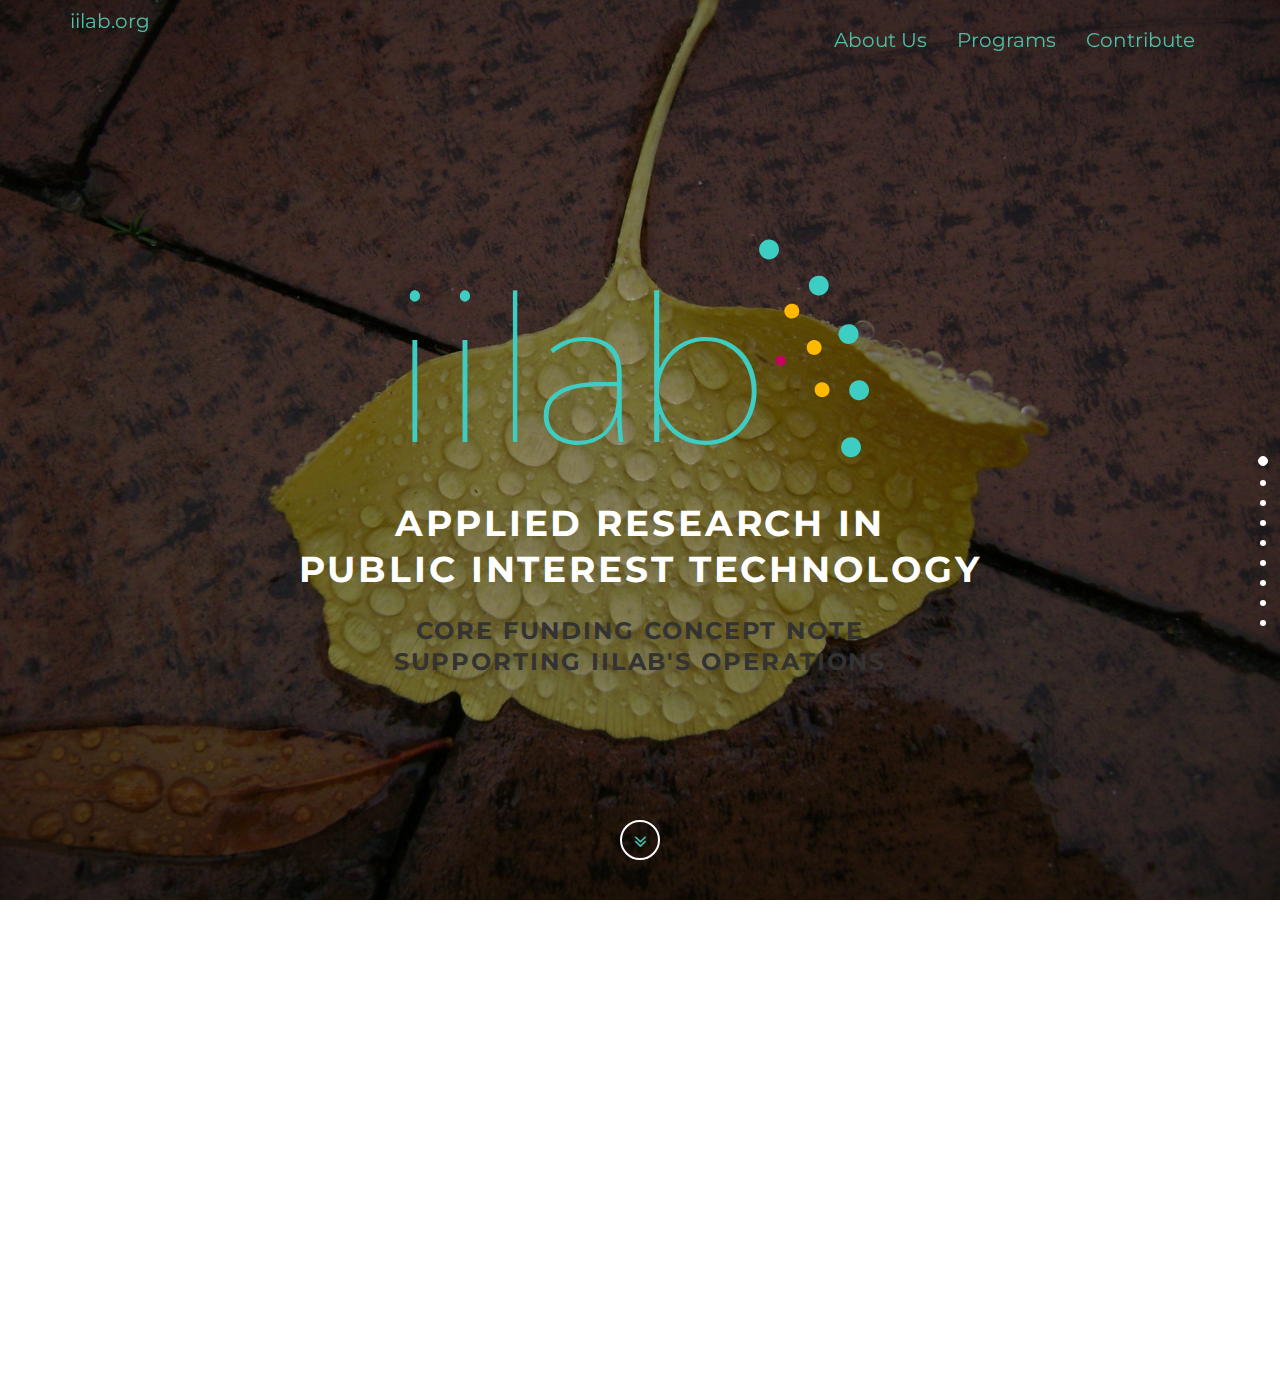
==== index.html @ 0205b52b "Build 263 from GitLab-CI" ====
<!DOCTYPE html><html><head><meta charset="utf-8"><meta http-equiv="X-UA-Compatible" content="IE=edge"><title>Screen - Multipurpose Template By Bootstrapious.com</title><meta name="description" content=""><meta name="viewport" content="width=device-width, initial-scale=1"><meta name="robots" content="all,follow"><!-- Bootstrap and Font Awesome css--><!-- we use cdn but you can also include local files located in css directory--><link rel="stylesheet" href="http://maxcdn.bootstrapcdn.com/font-awesome/4.3.0/css/font-awesome.min.css"><link rel="stylesheet" href="css/font-awesome-animation.min.css"><link rel="stylesheet" href="http://maxcdn.bootstrapcdn.com/bootstrap/3.3.2/css/bootstrap.min.css"><!-- Google fonts - Montserrat for headings, Cardo for copy--><link rel="stylesheet" href="http://fonts.googleapis.com/css?family=Montserrat:400,700|Cardo:400,400italic,700"><link rel="stylesheet" href="css/fonts.css"><!-- onepage scroll stylesheet--><link rel="stylesheet" href="css/onepage-scroll.css"><!-- theme stylesheet--><link id="theme-stylesheet" rel="stylesheet" href="css/style.default.css"><!-- Custom stylesheet - for your changes--><link rel="stylesheet" href="css/site.css"><!-- Favicon--><link rel="shortcut icon" href="favicon.png"><!-- Tweaks for older IEs--><!--if lt IE 9script(src='https://oss.maxcdn.com/html5shiv/3.7.2/html5shiv.min.js')
script(src='https://oss.maxcdn.com/respond/1.4.2/respond.min.js')--></head><body><nav role="navigation" class="navbar navbar-custom navbar-fixed-top"><div class="container"><div class="navbar-header"><button type="button" data-toggle="collapse" data-target=".navbar-main-collapse" class="navbar-toggle"><i class="fa fa-bars"></i></button><a href="https://iilab.org" class="navbar-brand page-scroll"><span class="light"> </span> iilab.org</a></div><!-- Collect the nav links, forms, and other content for toggling--><div class="collapse navbar-collapse navbar-right navbar-main-collapse"><ul class="nav navbar-nav"><!-- Hidden li included to remove active class from about link when scrolled up past about section--><li class="hidden"><a href="#page-top"></a></li><li><a href="#page2" class="page-scroll">About Us</a></li><li><a href="#page5" class="page-scroll">Programs</a></li><li><a href="#page9" class="page-scroll">Contribute</a></li></ul></div><!-- /.navbar-collapse--></div><!-- /.container--></nav><div class="wrapper"><div class="main"><section id="page1"><div class="overlay"></div><div class="content"><div class="container clearfix"><div class="row"><div class="col-md-8 col-md-offset-2 col-sm-12"><img src="images/iilab-logo.svg"><h2>Applied Research in<br> Public Interest Technology</h2><h4>Core Funding Concept Note<br>Supporting iilab's operations</h4></div></div></div></div><a onclick="$(&quot;.main&quot;).moveTo(2)" class="icon faa-float animated"><i class="fa fa-angle-double-down"></i></a></section><section id="page2"><a onclick="$(&quot;.main&quot;).moveTo(1)" class="icon faa-float up animated"><i class="fa fa-angle-double-up"></i></a><div class="content"><div class="container clearfix"><div class="row"><div class="col-md-6"><blockquote>
<h5 id="what-core-funding-means-to-us">What Core Funding Means to Us</h5>
</blockquote>
<h2 id="finding-sustainability">Finding sustainability</h2>
<p>Currently, iilab is supported by project-based funding from grants and client work. Between projects, building the organisation is mostly done through volunteer work of our team members.</p>
<p>While fundraising will always be part of our existence, we’d like to explore new funding models to grow our core team and multiply our contributions to the community we are a part of.</p></div><div class="col-md-5 col-md-offset-1"><p><img src="images/sustain.svg" alt="" class="img-responsive img-circle"></p></div></div></div></div><a onclick="$(&quot;.main&quot;).moveTo(3)" class="icon faa-float animated"><i class="fa fa-angle-double-down"></i></a></section><section id="page3"><a onclick="$(&quot;.main&quot;).moveTo(2)" class="icon faa-float up animated"><i class="fa fa-angle-double-up"></i></a><div class="content"><div class="container clearfix"><div class="row"><div class="col-md-6"><blockquote>
<h5 id="what-core-funding-means-to-us-1">What Core Funding Means to Us</h5>
</blockquote>
<h2 id="exploring-new-funding-models-to-scale">Exploring new funding models to scale</h2>
<p>Experimenting with new approaches to work is in our DNA and we’re looking for an equally innovative funder to partner with us. Together, we could scale the impact of our governance, human rights and infrastructure programs through open innovation and collaboration, knowledge sharing and network building efforts.</p></div></div></div></div><a onclick="$(&quot;.main&quot;).moveTo(4)" class="icon faa-float animated"><i class="fa fa-angle-double-down"></i></a></section><section id="page4"><a onclick="$(&quot;.main&quot;).moveTo(3)" class="icon faa-float up animated"><i class="fa fa-angle-double-up"></i></a><div class="content"><div class="container clearfix"><div class="row services"><div class="col-md-12"><blockquote>
<h5 id="we-are-leaders-in-innovation">We Are Leaders in Innovation</h5>
</blockquote>
<h2 id="across-diverse-communities">Across Diverse Communities</h2>
<blockquote>
<p>In solution ecosystems, partner organizations gain when one organization evolves its distinct role to complement the other’s contributions. Together, various groups can move toward their goal much more productively than if each group pursued it separately. <em>From Silos To Solution EcoSystems --by William D. Eggers and Paul Macmillan</em></p>
</blockquote>
iilab has a unique position in the &quot;Public Interest Technology&quot; space.<br />
<br><br />

<div class="row">
<div class="col-sm-3">
<div class="box">
<div class="icon services">
<i class="fa fa-globe"></i>
</div>
<h4 class="heading">
NGOs / CSOs
</h4>
<p>
Our work with international NGOs and local Civil Society Organisations allow us to have a deep understanding of current problems.
</p>
</div>
</div>
<div class="col-sm-3">
<div class="box">
<div class="icon services">
<i class="fa fa-graduation-cap"></i>
</div>
<h4 class="heading">
Academia
</h4>
<p>
Our partnerships with academic institutions and researchers allow us to draw from methods that can support evidence based action.
</p>
</div>
</div>
<div class="col-sm-3">
<div class="box">
<div class="icon services">
<i class="fa fa-cogs"></i>
</div>
<h4 class="heading">
Engineering
</h4>
<p>
Our work with open source, open hardware technical communities and industry allow us to be at the edge of software and hardware innovation.
</p>
</div>
</div>
<div class="col-sm-3">
<div class="box">
<div class="icon services">
<i class="fa fa-money"></i>
</div>
<h4 class="heading">
Funders
</h4>
<p>
We advise funders and governmental organisations and contribute to consolidate existing good practices support ecosystems.
</p>
</div>
</div>
</div></div></div></div></div><a onclick="$(&quot;.main&quot;).moveTo(5)" class="icon faa-float animated"><i class="fa fa-angle-double-down"></i></a></section><section id="page5"><a onclick="$(&quot;.main&quot;).moveTo(4)" class="icon faa-float up animated"><i class="fa fa-angle-double-up"></i></a><div class="content"><div class="container clearfix"><div class="row"><div class="col-md-6"><blockquote>
<h5 id="we-are-leaders-in-innovation-1">We Are Leaders in Innovation</h5>
</blockquote>
<h2 id="we-grow-ideas-into-ventures">We Grow Ideas into Ventures</h2>
<p><span style="overflow: hidden; display: inline-block; margin: 0.00px 0.00px; border: 0.00px solid #000000; transform: rotate(0.00rad) translateZ(0px); -webkit-transform: rotate(0.00rad) translateZ(0px); width: 624.00px; height: 85.42px;"><img src="https://docs.google.com/a/iilab.org/drawings/image?id=szN6IQ16-xemg9qFIzPXPQg&amp;rev=1&amp;h=85&amp;w=624&amp;ac=1" /></p>
<p>In the <span class="c3">lab, we experiment and innovate together with partners and experts.</p>
<ul>
<li><span class="c3">Insight, during this phase we work toward understanding the problems that are faced by people and our partners. This process is collaborative and aims at researching and formulating a &quot;ground truth&quot;</li>
<li><span class="c3">Innovate, during this phase we explore the possible approaches to problems and co-design solutions. We look at how existing technologies might be underutilised or how current research might inform the development of new solutions.</li>
<li><span class="c3">Pilot, where we test our solutions, deploy them in the field, put them in the hands of new users and evaluate whether they effectively address problems, but are also usable, easy to maintain and sustain.</li>
</ul>
<p>At the <span class="c3">Venture stage, we take solutions that have proven impact and work toward making them scale. At the heart of this transition is the identification of a Champion which will take the lead and carry the initiative forward.</p>
<ul>
<li><span class="c3">Incubate, we develop the venture's strategy and operations plan. Evaluate financial sustainability approaches and partnerships,</li>
<li><span class="c3">Launch, we provide the support to put the plans into motion and make the solution available to the public. We help make sure that the team and infrastructure behind the venture will scale.</li>
<li><span class="c3">Scale, at this stage the venture is independent and only needs support related to strategic positioning and value within the broader ecosystem.</li>
</ul></div></div></div></div><a onclick="$(&quot;.main&quot;).moveTo(6)" class="icon faa-float animated"><i class="fa fa-angle-double-down"></i></a></section><section id="page6"><a onclick="$(&quot;.main&quot;).moveTo(5)" class="icon faa-float up animated"><i class="fa fa-angle-double-up"></i></a><div class="content"><div class="container clearfix"><div class="row"><div class="col-md-6"><blockquote>
<h5 id="we-are-leaders-in-innovation-2">We Are Leaders in Innovation</h5>
</blockquote>
<h2 id="with-a-culture-of-openness">With a Culture of Openness</h2>
<p>On a day to day basis we embrace innovative, open and distributed modes of collaboration and organisation:</p>
<ul>
<li>We work with our clients as partners. We work with clients with which we share a deep appreciation of the issues they're focusing on and the reality of the organisations and funding environment in which they evolve. This creates a relationship that has enabled the development of spin off ventures like the Panic Initiative.</li>
<li>We adopt open source collaboration practices in all aspect of our work. We push our video editing projects to github, use instant messaging and task management integrations to create transparent and efficient workflows, we reflect on our research projects with an attention to reproducibility and iterative approaches.</li>
<li>We give value to online presence and collaboration and to offline co-working and spending face to face time.</li>
<li>We value diversity, gender equality and make efforts to challenge common biases in the tech sector. Our collaborators are … include stats about our human resources</li>
</ul></div></div></div></div><a onclick="$(&quot;.main&quot;).moveTo(7)" class="icon faa-float animated"><i class="fa fa-angle-double-down"></i></a></section><section id="page7"><a onclick="$(&quot;.main&quot;).moveTo(6)" class="icon faa-float up animated"><i class="fa fa-angle-double-up"></i></a><div class="content"><div class="container clearfix"><div class="row"><div class="col-md-6"><blockquote>
<h5 id="who-are-having-an-impact">Who Are Having an Impact</h5>
</blockquote>
<h2 id="information-governance">Information &amp; Governance</h2>
<p>Working with other individuals and teams in many communities, we foster ideas and encourage collaboration. We’ve been able to have some significant impacts through our 3 strategic program areas.</p>
<p>We work on evidence-driven information frameworks helping understand influence or power structures and support decisions based on complex and interconnected information. See ECSA feasibility study, Influence Mapping network, Open Oil Corporate Navigator, DataSphere,...</p>
<ul>
<li>Facilitated investigations into the major corporate players in the extractive industries in certain countries, including Nigeria, Tunisia and Mozambique, with the Open Oil Data Framework.</li>
</ul>
<h2 id="human-rights-agency">Human Rights &amp; Agency</h2>
<ul>
<li>We work on protecting and empowering individuals at risk with methods and tools that enhance their capacity to understand, decide and act. See Panic Button, Open Integrity Index, Network Interference Consortium, Secure Hosting Coalition...</li>
</ul>
<p>Enabling 5000 users to alert their network in case of emergency through the Panic Button mobile application, as part of helping Human Rights defenders in 3 countries adopt risk planning methodologies.</p>
<h2 id="infrastructure-community">Infrastructure &amp; Community</h2>
<ul>
<li>We work on informing the design of infrastructure and approaches to collective governance of resources which are grounded in community values. See Engineering Comes Home, Open Droplet, Water Resilience Group, Lake Tanganyika Medical Records &amp; Connectivity ...</li>
</ul></div></div></div></div><a onclick="$(&quot;.main&quot;).moveTo(8)" class="icon faa-float animated"><i class="fa fa-angle-double-down"></i></a></section><section id="page8"><a onclick="$(&quot;.main&quot;).moveTo(7)" class="icon faa-float up animated"><i class="fa fa-angle-double-up"></i></a><div class="content"><div class="container clearfix"><div class="row"><div class="col-md-6"><blockquote>
<h5 id="who-are-having-an-impact-1">Who Are Having an Impact</h5>
</blockquote>
<h2 id="with-our-track-record">With Our Track Record</h2>
<p>(a note about projects and link to projects page?)</p></div></div></div></div><a onclick="$(&quot;.main&quot;).moveTo(9)" class="icon faa-float animated"><i class="fa fa-angle-double-down"></i></a></section><section id="page9"><a onclick="$(&quot;.main&quot;).moveTo(8)" class="icon faa-float up animated"><i class="fa fa-angle-double-up"></i></a><div class="content"><div class="container clearfix"><div class="row"><div class="col-md-6"><blockquote>
<h5 id="the-next-step-is-for-you.">The Next Step is for You.</h5>
</blockquote>
<p>If you are interested in discussing a potential partnership, we can develop a proposal for core funding that could include some of the following activities:</p>
<ul>
<li>continue developing its portfolio of open methods and technologies and strengthen its dissemination and outreach efforts to more actively enable other organisations to learn from it,</li>
<li>further develop its social and environmental impact through strengthening the venture team focused on scaling up successful ventures,</li>
<li>continue to contribute perspectives and insights to funders and policy makers feeding into systemic interventions and integrated approaches to problems such as talent shortage, knowledge and effort fragmentation or lack of agility.</li>
</ul></div></div></div></div><a onclick="$(&quot;.main&quot;).moveTo(10)" class="icon faa-float animated"><i class="fa fa-angle-double-down"></i></a></section></div></div><hr><div class="section get-help"><div class="container"><h3 class="section-heading">Want to join the initiative?</h3><p class="section-description">Join us in providing information<br>about software practices.<br>Get in touch to join the initiative !</p><a href="mailto:contact@openintegrity.org" class="button button-primary">Get in touch</a></div></div><div class="section categories"><div class="container"><div class="row"><div class="two columns">&nbsp;</div><div class="eight column category"><h4>Developed with ❤ by</h4><a href="https://iilab.org"><img src="/images/iilab_white.svg" class="u-max-full-width"></a><h5>Information Innovation Lab</h5><p>Applied research and development for public interest technology.</p></div><div class="two columns">&nbsp;</div></div></div></div></body><script src="js/jquery.min.js"></script><script src="js/tether.min.js"> </script><script src="js/bootstrap.min.js"> </script><script src="js/jquery.cookie.js"></script><script src="js/jquery.onepage-scroll.js"></script><script src="js/front.js"></script></html>
---- css/fonts.css ----
/* raleway-300 - latin_latin-ext */
@font-face {
  font-family: 'Raleway';
  font-style: normal;
  font-weight: 300;
  src: url('../fonts/raleway-v11-latin_latin-ext-300.eot'); /* IE9 Compat Modes */
  src: local('Raleway Light'), local('Raleway-Light'),
       url('../fonts/raleway-v11-latin_latin-ext-300.eot?#iefix') format('embedded-opentype'), /* IE6-IE8 */
       url('../fonts/raleway-v11-latin_latin-ext-300.woff2') format('woff2'), /* Super Modern Browsers */
       url('../fonts/raleway-v11-latin_latin-ext-300.woff') format('woff'), /* Modern Browsers */
       url('../fonts/raleway-v11-latin_latin-ext-300.ttf') format('truetype'), /* Safari, Android, iOS */
       url('../fonts/raleway-v11-latin_latin-ext-300.svg#Raleway') format('svg'); /* Legacy iOS */
}
/* raleway-regular - latin_latin-ext */
@font-face {
  font-family: 'Raleway';
  font-style: normal;
  font-weight: 400;
  src: url('../fonts/raleway-v11-latin_latin-ext-regular.eot'); /* IE9 Compat Modes */
  src: local('Raleway'), local('Raleway-Regular'),
       url('../fonts/raleway-v11-latin_latin-ext-regular.eot?#iefix') format('embedded-opentype'), /* IE6-IE8 */
       url('../fonts/raleway-v11-latin_latin-ext-regular.woff2') format('woff2'), /* Super Modern Browsers */
       url('../fonts/raleway-v11-latin_latin-ext-regular.woff') format('woff'), /* Modern Browsers */
       url('../fonts/raleway-v11-latin_latin-ext-regular.ttf') format('truetype'), /* Safari, Android, iOS */
       url('../fonts/raleway-v11-latin_latin-ext-regular.svg#Raleway') format('svg'); /* Legacy iOS */
}
/* raleway-600 - latin_latin-ext */
@font-face {
  font-family: 'Raleway';
  font-style: normal;
  font-weight: 600;
  src: url('../fonts/raleway-v11-latin_latin-ext-600.eot'); /* IE9 Compat Modes */
  src: local('Raleway SemiBold'), local('Raleway-SemiBold'),
       url('../fonts/raleway-v11-latin_latin-ext-600.eot?#iefix') format('embedded-opentype'), /* IE6-IE8 */
       url('../fonts/raleway-v11-latin_latin-ext-600.woff2') format('woff2'), /* Super Modern Browsers */
       url('../fonts/raleway-v11-latin_latin-ext-600.woff') format('woff'), /* Modern Browsers */
       url('../fonts/raleway-v11-latin_latin-ext-600.ttf') format('truetype'), /* Safari, Android, iOS */
       url('../fonts/raleway-v11-latin_latin-ext-600.svg#Raleway') format('svg'); /* Legacy iOS */
}

/* lora-regular - latin */
@font-face {
  font-family: 'Lora';
  font-style: normal;
  font-weight: 400;
  src: url('../fonts/lora-v9-latin-regular.eot'); /* IE9 Compat Modes */
  src: local('Lora'), local('Lora-Regular'),
       url('../fonts/lora-v9-latin-regular.eot?#iefix') format('embedded-opentype'), /* IE6-IE8 */
       url('../fonts/lora-v9-latin-regular.woff2') format('woff2'), /* Super Modern Browsers */
       url('../fonts/lora-v9-latin-regular.woff') format('woff'), /* Modern Browsers */
       url('../fonts/lora-v9-latin-regular.ttf') format('truetype'), /* Safari, Android, iOS */
       url('../fonts/lora-v9-latin-regular.svg#Lora') format('svg'); /* Legacy iOS */
}
/* lora-italic - latin */
@font-face {
  font-family: 'Lora';
  font-style: italic;
  font-weight: 400;
  src: url('../fonts/lora-v9-latin-italic.eot'); /* IE9 Compat Modes */
  src: local('Lora Italic'), local('Lora-Italic'),
       url('../fonts/lora-v9-latin-italic.eot?#iefix') format('embedded-opentype'), /* IE6-IE8 */
       url('../fonts/lora-v9-latin-italic.woff2') format('woff2'), /* Super Modern Browsers */
       url('../fonts/lora-v9-latin-italic.woff') format('woff'), /* Modern Browsers */
       url('../fonts/lora-v9-latin-italic.ttf') format('truetype'), /* Safari, Android, iOS */
       url('../fonts/lora-v9-latin-italic.svg#Lora') format('svg'); /* Legacy iOS */
}
/* lora-700 - latin */
@font-face {
  font-family: 'Lora';
  font-style: normal;
  font-weight: 700;
  src: url('../fonts/lora-v9-latin-700.eot'); /* IE9 Compat Modes */
  src: local('Lora Bold'), local('Lora-Bold'),
       url('../fonts/lora-v9-latin-700.eot?#iefix') format('embedded-opentype'), /* IE6-IE8 */
       url('../fonts/lora-v9-latin-700.woff2') format('woff2'), /* Super Modern Browsers */
       url('../fonts/lora-v9-latin-700.woff') format('woff'), /* Modern Browsers */
       url('../fonts/lora-v9-latin-700.ttf') format('truetype'), /* Safari, Android, iOS */
       url('../fonts/lora-v9-latin-700.svg#Lora') format('svg'); /* Legacy iOS */
}
/* lora-700italic - latin */
@font-face {
  font-family: 'Lora';
  font-style: italic;
  font-weight: 700;
  src: url('../fonts/lora-v9-latin-700italic.eot'); /* IE9 Compat Modes */
  src: local('Lora Bold Italic'), local('Lora-BoldItalic'),
       url('../fonts/lora-v9-latin-700italic.eot?#iefix') format('embedded-opentype'), /* IE6-IE8 */
       url('../fonts/lora-v9-latin-700italic.woff2') format('woff2'), /* Super Modern Browsers */
       url('../fonts/lora-v9-latin-700italic.woff') format('woff'), /* Modern Browsers */
       url('../fonts/lora-v9-latin-700italic.ttf') format('truetype'), /* Safari, Android, iOS */
       url('../fonts/lora-v9-latin-700italic.svg#Lora') format('svg'); /* Legacy iOS */
}
---- css/onepage-scroll.css ----
body, html {
  margin: 0;
  overflow: hidden;
  -webkit-transition: opacity 400ms;
  -moz-transition: opacity 400ms;
  transition: opacity 400ms;
}

body, .onepage-wrapper, html {
  display: block;
  position: static;
  padding: 0;
  width: 100%;
  height: 100%;
}

.onepage-wrapper {
  width: 100%;
  height: 100%;
  display: block;
  position: relative;
  padding: 0;
  -webkit-transform-style: preserve-3d;
}

.onepage-wrapper .section {
  width: 100%;
  height: 100%;
}

.onepage-pagination {
  position: absolute;
  right: 10px;
  top: 50%;
  z-index: 5;
  list-style: none;
  margin: 0;
  padding: 0;
}
.onepage-pagination li {
  padding: 0;
  text-align: center;
}
.onepage-pagination li a{
  padding: 10px;
  width: 4px;
  height: 4px;
  display: block;
  
}
.onepage-pagination li a:before{
  content: '';
  position: absolute;
  width: 6px;
  height: 6px;
  background: rgba(0,0,0,0.85);
  border-radius: 10px;
  -webkit-border-radius: 10px;
  -moz-border-radius: 10px;
}

.onepage-pagination li a.active:before{
  width: 10px;
  height: 10px;
  background: none;
  border: 1px solid #333;
  margin-top: -4px;
  left: 8px;
}

.disabled-onepage-scroll, .disabled-onepage-scroll .wrapper {
  overflow: auto;
}

.disabled-onepage-scroll .onepage-wrapper .section {
  position: relative !important;
  top: auto !important;
  left: auto !important;
}
.disabled-onepage-scroll .onepage-wrapper {
  -webkit-transform: none !important;
  -moz-transform: none !important;
  transform: none !important;
  -ms-transform: none !important;
  min-height: 100%;
}


.disabled-onepage-scroll .onepage-pagination {
  display: none;
}

body.disabled-onepage-scroll, .disabled-onepage-scroll .onepage-wrapper, html {
  position: inherit;
}
---- css/style.default.css ----
/* ========================================= */
/* Screen Template By Bootstrapious.com      */
/* ========================================= */
html {
  height: 100%;
}
body {
  height: 100%;
}
.wrapper {
  height: 100% !important;
  height: 100%;
  margin: 0 auto;
  overflow: hidden;
}
.italic {
  font-style: italic;
}
.main {
  float: left;
  width: 100%;
  height: 100%;
  margin: 0 auto;
}
section {
  position: relative;
  width: 100%;
  height: 100%;
  overflow: hidden;
}
.section-gray {
  background: #eeeeee;
}
@media (max-width: 991px) {
  .section-gray {
    background: #eeeeee;
  }
}
.overlay {
  position: absolute;
  width: 100%;
  height: 100%;
  left: 0;
  top: 0;
  background: #000;
  z-index: 2;
  opacity: 0.3;
  filter: alpha(opacity=30);
}
.heading {
  text-align: center;
  margin-bottom: 40px;
}
.heading:after {
  content: " ";
  display: block;
  width: 100px;
  height: 1px;
  margin: 20px auto 20px;
  background: #4fbfa8;
}
h4.heading {
  margin-bottom: 20px;
}
h4.heading:after {
  margin: 10px auto 20px;
  background: #4fbfa8;
}
.img-responsive {
  margin: 0 auto;
}
.box {
  margin-bottom: 30px;
}
.content {
  position: relative;
  width: 100%;
  top: 50%;
  -webkit-transform: translate(0, -50%);
  -ms-transform: translate(0, -50%);
  transform: translate(0, -50%);
  -webkit-transition: all 0.2s ease-out;
  -moz-transition: all 0.2s ease-out;
  transition: all 0.2s ease-out;
  z-index: 3;
}
@media (max-width: 1000px) {
  .content {
    position: relative;
    padding: 80px 0;
    top: 0;
    -webkit-transform: translate(0, 0);
    -ms-transform: translate(0, 0);
    transform: translate(0, 0);
  }
}
.services .box {
  margin-bottom: 20px;
  text-align: center;
}
.services .icon {
  width: 40px;
  height: 40px;
  border: solid 1px #555555;
  margin: 0 auto;
  border-radius: 20px;
  text-align: center;
  line-height: 40px;
}
.contact-form {
  margin-bottom: 40px;
}
p.social {
  text-align: center;
  margin-top: 20px;
}
p.social a {
  margin: 0 10px 0 0;
  color: #fff;
  display: inline-block;
  width: 26px;
  height: 26px;
  border-radius: 13px;
  line-height: 26px;
  font-size: 15px;
  text-align: center;
  -webkit-transition: all 0.2s ease-out;
  -moz-transition: all 0.2s ease-out;
  transition: all 0.2s ease-out;
  vertical-align: bottom;
}
p.social a i {
  vertical-align: bottom;
  line-height: 26px;
}
p.social a.facebook {
  background-color: #4460ae;
}
p.social a.gplus {
  background-color: #c21f25;
}
p.social a.twitter {
  background-color: #3cf;
}
p.social a.instagram {
  background-color: #cd4378;
}
p.social a.email {
  background-color: #4a7f45;
}
.copyright {
  margin-top: 40px;
  color: #999999;
  font-style: italic;
}
.copyright p.credit {
  text-align: right;
}
.copyright p.credit a {
  color: #999999;
}
@media (max-width: 991px) {
  .copyright p.credit {
    text-align: center !important;
  }
}
@media (min-width: 1200px) {
  .copyright {
    margin-top: 60px;
  }
}
@media (max-width: 991px) {
  .copyright {
    text-align: center !important;
  }
}
#page1 {
  text-align: center;
  background: url('../img/macbook-juice.jpg') center center no-repeat;
  background-size: cover;
  color: #fff;
}
#page1 h1,
#page1 h2,
#page1 h3 {
  color: #fff;
}
#page1 p {
  font-size: 20px;
}
#page1 .icon {
  position: absolute;
  bottom: 40px;
  left: 50%;
  margin-left: -20px;
  width: 40px;
  height: 40px;
  line-height: 40px;
  border: solid 2px #fff;
  border-radius: 20px;
  z-index: 3;
}
body.disabled-onepage-scroll .onepage-wrapper section {
  min-height: 100%;
  height: auto;
}
/* ========================================= */
/* THEMING OF BOOTSTRAP COMPONENTS           */
/* ========================================= */
/* nav */
.nav {
  margin-bottom: 0;
  padding-left: 0;
  list-style: none;
}
.nav > li > a {
  padding: 10px 15px;
}
.nav > li > a:hover,
.nav > li > a:focus {
  background-color: #eeeeee;
}
.nav > li.disabled > a {
  color: #999999;
}
.nav > li.disabled > a:hover,
.nav > li.disabled > a:focus {
  color: #999999;
}
.nav .open > a,
.nav .open > a:hover,
.nav .open > a:focus {
  background-color: #eeeeee;
  border-color: #4fbfa8;
}
.nav-tabs {
  border-bottom: 1px solid #dddddd;
}
.nav-tabs > li > a {
  line-height: 1.42857143;
  border-radius: 0 0 0 0;
}
.nav-tabs > li > a:hover {
  border-color: #eeeeee #eeeeee #dddddd;
}
.nav-tabs > li.active > a,
.nav-tabs > li.active > a:hover,
.nav-tabs > li.active > a:focus {
  color: #555555;
  background-color: #ffffff;
  border: 1px solid #dddddd;
}
.nav-pills > li > a {
  border-radius: 0;
}
.nav-pills > li.active > a,
.nav-pills > li.active > a:hover,
.nav-pills > li.active > a:focus {
  color: #ffffff;
  background-color: #4fbfa8;
}
.nav-tabs-justified > li > a {
  border-radius: 0;
}
.nav-tabs-justified > .active > a,
.nav-tabs-justified > .active > a:hover,
.nav-tabs-justified > .active > a:focus {
  border: 1px solid #dddddd;
}
@media (min-width: 768px) {
  .nav-tabs-justified > li > a {
    border-bottom: 1px solid #dddddd;
    border-radius: 0 0 0 0;
  }
  .nav-tabs-justified > .active > a,
  .nav-tabs-justified > .active > a:hover,
  .nav-tabs-justified > .active > a:focus {
    border-bottom-color: #ffffff;
  }
}
/* navbar */
.navbar {
  font-family: 'Montserrat', sans-serif;
  min-height: 80px;
  margin-bottom: 30px;
  border-bottom: 1px solid transparent;
}
@media (min-width: 768px) {
  .navbar {
    border-radius: 0;
  }
}
.navbar-collapse {
  max-height: 340px;
  overflow-x: visible;
  padding-right: 15px;
  padding-left: 15px;
}
.navbar-collapse.in {
  overflow-y: auto;
}
@media (min-width: 768px) and (max-width: 991px) {
  .navbar-collapse {
    font-size: 14px;
  }
}
@media (min-width: 768px) {
  .navbar-collapse {
    float: left;
    width: auto;
    border-top: 0;
    box-shadow: none;
  }
  .navbar-collapse.collapse {
    display: block !important;
    height: auto !important;
    padding-bottom: 0;
    overflow: visible !important;
  }
  .navbar-collapse.in {
    overflow-y: visible;
  }
  .navbar-collapse.right {
    float: right;
  }
  .navbar-fixed-top .navbar-collapse,
  .navbar-static-top .navbar-collapse,
  .navbar-fixed-bottom .navbar-collapse {
    padding-left: 0;
    padding-right: 0;
  }
}
.container > .navbar-header,
.container-fluid > .navbar-header,
.container > .navbar-collapse,
.container-fluid > .navbar-collapse {
  margin-right: -15px;
  margin-left: -15px;
}
@media (min-width: 768px) {
  .container > .navbar-header,
  .container-fluid > .navbar-header,
  .container > .navbar-collapse,
  .container-fluid > .navbar-collapse {
    margin-right: 0;
    margin-left: 0;
  }
}
.navbar-brand {
  float: left;
  padding: 10px 15px;
  font-size: 20px;
  line-height: 22px;
  height: 80px;
}
.navbar-brand:hover,
.navbar-brand:focus {
  text-decoration: none;
}
@media (min-width: 768px) {
  .navbar > .container .navbar-brand,
  .navbar > .container-fluid .navbar-brand {
    margin-left: -15px;
  }
}
.navbar-toggle {
  padding: 9px 10px !important;
  margin-right: 15px;
  border-radius: 0;
}
.navbar-nav {
  margin: 14.5px -15px;
}
.navbar-nav > li > a {
  padding-top: 10px;
  padding-bottom: 10px;
  line-height: 22px;
}
@media (max-width: 767px) {
  .navbar-nav .open .dropdown-menu > li > a,
  .navbar-nav .open .dropdown-menu .dropdown-header {
    padding: 5px 15px 5px 25px;
  }
  .navbar-nav .open .dropdown-menu > li > a {
    line-height: 22px;
  }
  .navbar-nav .open .dropdown-menu > li > a:hover,
  .navbar-nav .open .dropdown-menu > li > a:focus {
    background-image: none;
  }
}
@media (min-width: 768px) {
  .navbar-nav {
    float: left;
    margin: 0;
  }
  .navbar-nav > li {
    float: left;
  }
  .navbar-nav > li > a {
    padding-top: 29px;
    padding-bottom: 29px;
  }
  .navbar-nav.navbar-right:last-child {
    margin-right: -15px;
  }
}
.navbar-form {
  margin-left: -15px;
  margin-right: -15px;
  padding: 10px 15px;
  border: none;
  margin-top: 22px;
  margin-bottom: 22px;
}
@media (max-width: 767px) {
  .navbar-form .form-group {
    margin-bottom: 5px;
  }
}
.navbar-btn {
  margin-top: 22px;
  margin-bottom: 22px;
}
.navbar-btn.btn-sm {
  margin-top: 25px;
  margin-bottom: 25px;
}
.navbar-btn.btn-xs {
  margin-top: 29px;
  margin-bottom: 29px;
}
.navbar-text {
  margin-top: 29px;
  margin-bottom: 29px;
}
@media (min-width: 768px) {
  .navbar-text {
    float: left;
    margin-left: 15px;
    margin-right: 15px;
  }
  .navbar-text.navbar-right:last-child {
    margin-right: 0;
  }
}
.navbar-default {
  background-color: #ffffff;
  border-bottom-color: #e6e6e6;
}
.navbar-default .navbar-brand {
  color: #777777;
}
.navbar-default .navbar-brand:hover,
.navbar-default .navbar-brand:focus {
  color: #5e5e5e;
  background-color: transparent;
}
.navbar-default .navbar-text {
  color: #777777;
}
.navbar-default .navbar-nav > li > a {
  color: #777777;
}
.navbar-default .navbar-nav > li > a:hover,
.navbar-default .navbar-nav > li > a:focus {
  color: #333333;
  background-color: transparent;
}
.navbar-default .navbar-nav > .active > a,
.navbar-default .navbar-nav > .active > a:hover,
.navbar-default .navbar-nav > .active > a:focus {
  color: #555555;
  background-color: transparent;
}
.navbar-default .navbar-nav > .disabled > a,
.navbar-default .navbar-nav > .disabled > a:hover,
.navbar-default .navbar-nav > .disabled > a:focus {
  color: #cccccc;
  background-color: transparent;
}
.navbar-default .navbar-toggle {
  border-color: #dddddd;
}
.navbar-default .navbar-toggle:hover,
.navbar-default .navbar-toggle:focus {
  background-color: #4fbfa8;
}
.navbar-default .navbar-toggle .icon-bar {
  background-color: #888888;
}
.navbar-default .navbar-collapse {
  border-color: #e6e6e6;
}
.navbar-default .navbar-nav > .open > a,
.navbar-default .navbar-nav > .open > a:hover,
.navbar-default .navbar-nav > .open > a:focus {
  background-color: transparent;
  color: #555555;
}
@media (max-width: 767px) {
  .navbar-default .navbar-nav .open .dropdown-menu > li > a {
    color: #777777;
  }
  .navbar-default .navbar-nav .open .dropdown-menu > li > a:hover,
  .navbar-default .navbar-nav .open .dropdown-menu > li > a:focus {
    color: #333333;
    background-color: transparent;
  }
  .navbar-default .navbar-nav .open .dropdown-menu > .active > a,
  .navbar-default .navbar-nav .open .dropdown-menu > .active > a:hover,
  .navbar-default .navbar-nav .open .dropdown-menu > .active > a:focus {
    color: #555555;
    background-color: transparent;
  }
  .navbar-default .navbar-nav .open .dropdown-menu > .disabled > a,
  .navbar-default .navbar-nav .open .dropdown-menu > .disabled > a:hover,
  .navbar-default .navbar-nav .open .dropdown-menu > .disabled > a:focus {
    color: #cccccc;
    background-color: transparent;
  }
}
.navbar-default .navbar-link {
  color: #777777;
}
.navbar-default .navbar-link:hover {
  color: #333333;
}
/* scaffolding */
body {
  font-family: "Cardo", "Times New Roman", Times, serif;
  font-size: 16px;
  line-height: 1.42857143;
  color: #333333;
  background-color: #ffffff;
}
a {
  color: #4fbfa8;
  text-decoration: none;
}
a:hover,
a:focus {
  color: #348e7b;
  text-decoration: underline;
}
a:focus {
  outline: thin dotted;
  outline: 5px auto -webkit-focus-ring-color;
  outline-offset: -2px;
}
.img-rounded {
  border-radius: 0;
}
hr {
  margin-top: 22px;
  margin-bottom: 22px;
  border: 0;
  border-top: 1px solid #eeeeee;
}
/* breadcrumbs */
.breadcrumb {
  padding: 8px 0;
  margin-bottom: 22px;
  background-color: #ffffff;
  border-radius: 0;
  text-align: right;
}
.breadcrumb > li + li:before {
  content: ">\00a0";
  color: #cccccc;
}
.breadcrumb > .active {
  color: #999999;
}
@media (max-width: 991px) {
  .breadcrumb {
    padding: 8px 0;
    text-align: center;
  }
}
/* buttons  */
.btn {
  font-weight: normal;
  font-family: 'Montserrat', sans-serif;
  text-transform: uppercase;
  letter-spacing: 0.08em;
  padding: 6px 12px;
  font-size: 12px;
  line-height: 1.42857143;
  border-radius: 0;
}
.btn-primary {
  color: #4fbfa8;
  background-color: #ffffff;
  border-color: #4fbfa8;
}
.btn-primary:hover,
.btn-primary:focus,
.btn-primary:active,
.btn-primary.active,
.open .dropdown-toggle.btn-primary {
  color: #4fbfa8;
  background-color: #ebebeb;
  border-color: #389985;
}
.btn-primary:active,
.btn-primary.active,
.open .dropdown-toggle.btn-primary {
  background-image: none;
}
.btn-primary.disabled,
.btn-primary[disabled],
fieldset[disabled] .btn-primary,
.btn-primary.disabled:hover,
.btn-primary[disabled]:hover,
fieldset[disabled] .btn-primary:hover,
.btn-primary.disabled:focus,
.btn-primary[disabled]:focus,
fieldset[disabled] .btn-primary:focus,
.btn-primary.disabled:active,
.btn-primary[disabled]:active,
fieldset[disabled] .btn-primary:active,
.btn-primary.disabled.active,
.btn-primary[disabled].active,
fieldset[disabled] .btn-primary.active {
  background-color: #ffffff;
  border-color: #4fbfa8;
}
.btn-primary .badge {
  color: #ffffff;
  background-color: #4fbfa8;
}
.btn-primary:hover,
.btn-primary:focus,
.btn-primary:active,
.btn-primary.active {
  background: #4fbfa8;
  color: #ffffff;
}
.btn-lg {
  padding: 10px 16px;
  font-size: 20px;
  line-height: 1.33;
  border-radius: 0;
}
.btn-sm {
  padding: 5px 10px;
  font-size: 12px;
  line-height: 1.5;
  border-radius: 0;
}
.btn-xs {
  padding: 1px 5px;
  font-size: 12px;
  line-height: 1.5;
  border-radius: 0;
}
/* dropdowns */
.dropdown-menu > li > a {
  padding: 5px 20px;
}
/* labels */
.label {
  font-family: 'Montserrat', sans-serif;
  font-weight: normal;
  text-transform: uppercase;
}
/* forms.less */
label {
  font-weight: normal;
}
.form-control {
  display: block;
  width: 100%;
  height: 36px;
  padding: 6px 12px;
  font-size: 16px;
  line-height: 1.42857143;
  color: #333333;
  background-color: #ffffff;
  background-image: none;
  border: 1px solid #999999;
  border-radius: 0;
  -webkit-box-shadow: none;
  box-shadow: none;
}
.form-control::-moz-placeholder {
  color: #999999;
  opacity: 1;
}
.form-control:-ms-input-placeholder {
  color: #999999;
}
.form-control::-webkit-input-placeholder {
  color: #999999;
  opacity: 1 !important;
}
.form-control:focus {
  border-color: #4fbfa8;
  outline: 0;
  -webkit-box-shadow: inset 0 1px 1px rgba(0,0,0,.075), 0 0 8px rgba(79, 191, 168, 0.6);
  box-shadow: inset 0 1px 1px rgba(0,0,0,.075), 0 0 8px rgba(79, 191, 168, 0.6);
}
.form-group {
  margin-bottom: 20px;
}
/* pager*/
.pager {
  margin: 22px 0;
  border-top: solid 1px #eeeeee;
  padding-top: 22px;
  text-transform: uppercase;
  font-family: 'Montserrat', sans-serif;
}
.pager li {
  display: inline;
}
.pager li > a,
.pager li > span {
  background-color: #ffffff;
  border: 1px solid #4fbfa8;
  border-radius: 0;
}
.pager li > a:hover,
.pager li > a:focus {
  text-decoration: none;
  color: #fff;
  background-color: #4fbfa8;
}
.pager .disabled > a,
.pager .disabled > a:hover,
.pager .disabled > a:focus,
.pager .disabled > span {
  color: #999999;
  background-color: #ffffff;
  border-color: #ddd;
}
/* pagination */
.pagination {
  margin: 22px 0;
  font-family: 'Montserrat', sans-serif;
  border-radius: 0;
}
.pagination > li > a,
.pagination > li > span {
  padding: 6px 12px;
  line-height: 1.42857143;
  text-decoration: none;
  color: #4fbfa8;
  background-color: #ffffff;
  border: 1px solid #dddddd;
}
.pagination > li > a:hover,
.pagination > li > span:hover,
.pagination > li > a:focus,
.pagination > li > span:focus {
  color: #4fbfa8;
  background-color: #bfe8df;
  border-color: #dddddd;
}
.pagination > .active > a,
.pagination > .active > span,
.pagination > .active > a:hover,
.pagination > .active > span:hover,
.pagination > .active > a:focus,
.pagination > .active > span:focus {
  z-index: 2;
  color: #ffffff;
  background-color: #4fbfa8;
  border-color: #4fbfa8;
}
.pagination > .disabled > span,
.pagination > .disabled > span:hover,
.pagination > .disabled > span:focus,
.pagination > .disabled > a,
.pagination > .disabled > a:hover,
.pagination > .disabled > a:focus {
  color: #999999;
  background-color: #ffffff;
  border-color: #dddddd;
}
/* responsive utilities */
@media (max-width: 767px) {
  .text-center-xs {
    text-align: center !important;
  }
  .text-center-xs img {
    display: block;
    margin-left: auto;
    margin-right: auto;
  }
}
@media (min-width: 768px) and (max-width: 991px) {
  .text-center-sm {
    text-align: center !important;
  }
  .text-center-sm img {
    display: block;
    margin-left: auto;
    margin-right: auto;
  }
}
/* type */
h1,
h2,
h3,
h4,
h5,
h6,
.h1,
.h2,
.h3,
.h4,
.h5,
.h6 {
  font-family: 'Montserrat', sans-serif;
  font-weight: 700;
  line-height: 1.3;
  color: #333333;
  text-transform: uppercase;
  letter-spacing: 0.08em;
}
h1,
.h1 {
  font-size: 48px;
}
h2,
.h2 {
  font-size: 36px;
}
h3,
.h3 {
  font-size: 31px;
}
h4,
.h4 {
  font-size: 24px;
}
h5,
.h5 {
  font-size: 16px;
}
h6,
.h6 {
  font-size: 16px;
}
h1,
.h1,
h2,
.h2,
h3,
.h3 {
  margin-top: 0;
  margin-bottom: 22px;
}
p {
  margin: 0 0 22px;
}
.lead {
  margin-bottom: 22px;
  font-size: 18px;
}
@media (min-width: 768px) {
  .lead {
    font-size: 24px;
  }
}
.text-small {
  font-size: 12px;
}
.text-large {
  font-size: 20px;
}
.text-italic {
  font-style: italic;
}
.text-primary {
  color: #4fbfa8;
}
a.text-primary:hover {
  color: #3aa18c;
}
.bg-primary {
  color: #fff;
  background-color: #4fbfa8;
}
a.bg-primary:hover {
  background-color: #3aa18c;
}
abbr[title],
abbr[data-original-title] {
  border-bottom: 1px dotted #999999;
}
blockquote {
  padding: 11px 22px;
  margin: 0 0 22px;
  font-size: 16px;
  border-left: 5px solid #4fbfa8;
}
blockquote footer,
blockquote small,
blockquote .small {
  display: block;
  font-size: 80%;
  line-height: 1.42857143;
  color: #999999;
}
blockquote footer:before,
blockquote small:before,
blockquote .small:before {
  content: '\2014 \00A0';
}
.blockquote-reverse,
blockquote.pull-right {
  border-right: 5px solid #4fbfa8;
}
address {
  margin-bottom: 22px;
  line-height: 1.42857143;
}
.panel {
  margin-bottom: 22px;
  background-color: #ffffff;
  border: 1px solid transparent;
  border-radius: 0;
  -webkit-box-shadow: 0 0 0;
  box-shadow: 0 0 0;
}
.panel-primary {
  border-color: #4fbfa8;
}
.panel-primary > .panel-heading {
  color: #ffffff;
  background-color: #4fbfa8;
  border-color: #4fbfa8;
}
.panel-primary > .panel-heading + .panel-collapse .panel-body {
  border-top-color: #4fbfa8;
}
.panel-primary > .panel-footer + .panel-collapse .panel-body {
  border-bottom-color: #4fbfa8;
}
.panel-primary .panel-title {
  font-weight: 300;
}
.panel-primary .panel-title a:hover {
  color: #fff;
  text-decoration: none;
}
a.badge:hover,
a.badge:focus {
  color: #ffffff;
  text-decoration: none;
  cursor: pointer;
}
a.list-group-item.active > .badge,
.nav-pills > .active > a > .badge {
  color: #4fbfa8;
  background-color: #ffffff;
}
.nav-pills > li > a > .badge {
  margin-left: 3px;
}
---- css/site.css ----
#page1 {
  background: url(../images/intro-bg.jpg) center center no-repeat;
  background-size: cover !important;
}

body {
  font-family: "Lora", Georgia, Cambria, "Times New Roman", Times, serif;
  font-size: 2em;
  line-height: 1.6;
  font-weight: 400;
  color: #333333;
  background-color: #ffffff;
}

.viewing-page-1 .onepage-pagination li a:before {
  background-color: #fff;
}

.viewing-page-1 .onepage-pagination li a.active:before {
  border-color: #fff;
}

.section .icon {
    text-align: center;
}

.section .icon {
    position: absolute;
    bottom: 40px;
    left: 50%;
    margin-left: -20px;
    width: 40px;
    height: 40px;
    line-height: 40px;
    border: solid 2px #4fbfa8;
    border-radius: 20px;
    z-index: 1035;
    cursor: pointer;
}

.section .icon.up {
    position: absolute;
    top: 74px;
    left: 50%;
    margin-left: -20px;
    width: 40px;
    height: 40px;
    line-height: 34px;
    border: solid 2px #4fbfa8;
    border-radius: 20px;
    z-index: 1035;
    cursor: pointer;
}

.services .icon.services {
    position: inherit;
    width: 40px;
    height: 40px;
    border: solid 1px #555555;
    margin: 0 auto;
    border-radius: 20px;
    text-align: center;
    line-height: 40px;
}
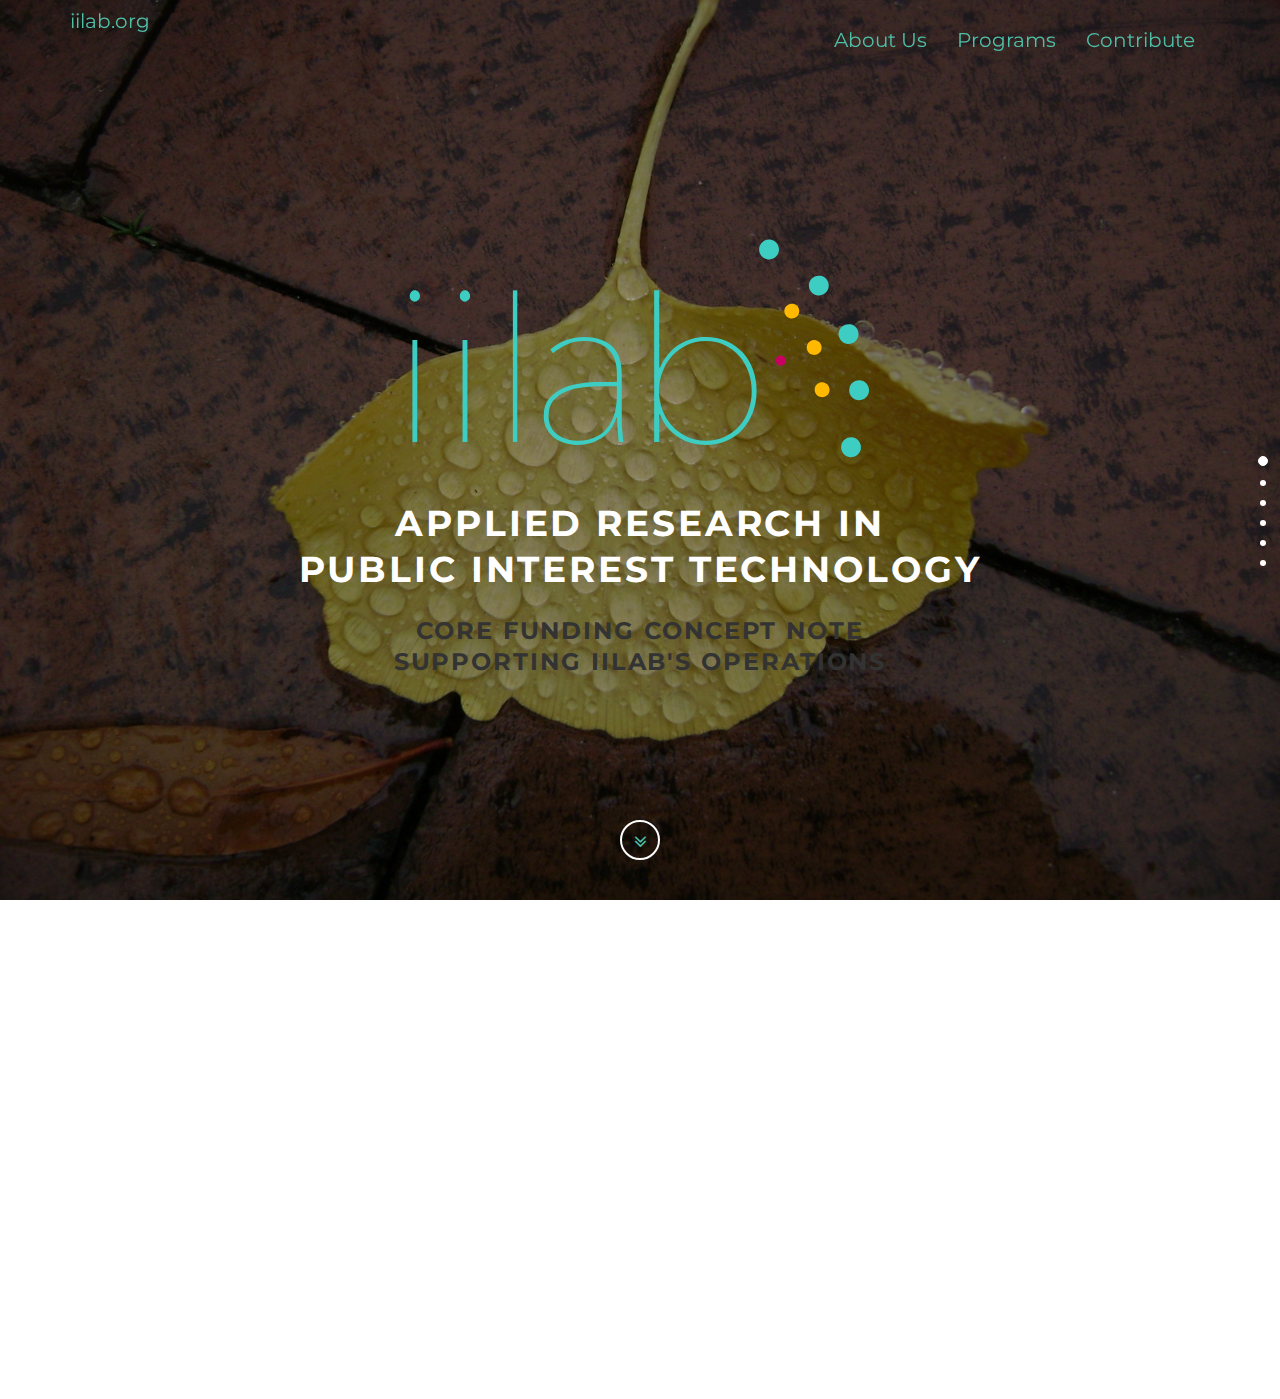
==== commit ddce84c8: "Build 264 from GitLab-CI" ====
--- a/index.html
+++ b/index.html
@@ -1,11 +1,11 @@
 <!DOCTYPE html><html><head><meta charset="utf-8"><meta http-equiv="X-UA-Compatible" content="IE=edge"><title>Screen - Multipurpose Template By Bootstrapious.com</title><meta name="description" content=""><meta name="viewport" content="width=device-width, initial-scale=1"><meta name="robots" content="all,follow"><!-- Bootstrap and Font Awesome css--><!-- we use cdn but you can also include local files located in css directory--><link rel="stylesheet" href="http://maxcdn.bootstrapcdn.com/font-awesome/4.3.0/css/font-awesome.min.css"><link rel="stylesheet" href="css/font-awesome-animation.min.css"><link rel="stylesheet" href="http://maxcdn.bootstrapcdn.com/bootstrap/3.3.2/css/bootstrap.min.css"><!-- Google fonts - Montserrat for headings, Cardo for copy--><link rel="stylesheet" href="http://fonts.googleapis.com/css?family=Montserrat:400,700|Cardo:400,400italic,700"><link rel="stylesheet" href="css/fonts.css"><!-- onepage scroll stylesheet--><link rel="stylesheet" href="css/onepage-scroll.css"><!-- theme stylesheet--><link id="theme-stylesheet" rel="stylesheet" href="css/style.default.css"><!-- Custom stylesheet - for your changes--><link rel="stylesheet" href="css/site.css"><!-- Favicon--><link rel="shortcut icon" href="favicon.png"><!-- Tweaks for older IEs--><!--if lt IE 9script(src='https://oss.maxcdn.com/html5shiv/3.7.2/html5shiv.min.js')
 script(src='https://oss.maxcdn.com/respond/1.4.2/respond.min.js')--></head><body><nav role="navigation" class="navbar navbar-custom navbar-fixed-top"><div class="container"><div class="navbar-header"><button type="button" data-toggle="collapse" data-target=".navbar-main-collapse" class="navbar-toggle"><i class="fa fa-bars"></i></button><a href="https://iilab.org" class="navbar-brand page-scroll"><span class="light"> </span> iilab.org</a></div><!-- Collect the nav links, forms, and other content for toggling--><div class="collapse navbar-collapse navbar-right navbar-main-collapse"><ul class="nav navbar-nav"><!-- Hidden li included to remove active class from about link when scrolled up past about section--><li class="hidden"><a href="#page-top"></a></li><li><a href="#page2" class="page-scroll">About Us</a></li><li><a href="#page5" class="page-scroll">Programs</a></li><li><a href="#page9" class="page-scroll">Contribute</a></li></ul></div><!-- /.navbar-collapse--></div><!-- /.container--></nav><div class="wrapper"><div class="main"><section id="page1"><div class="overlay"></div><div class="content"><div class="container clearfix"><div class="row"><div class="col-md-8 col-md-offset-2 col-sm-12"><img src="images/iilab-logo.svg"><h2>Applied Research in<br> Public Interest Technology</h2><h4>Core Funding Concept Note<br>Supporting iilab's operations</h4></div></div></div></div><a onclick="$(&quot;.main&quot;).moveTo(2)" class="icon faa-float animated"><i class="fa fa-angle-double-down"></i></a></section><section id="page2"><a onclick="$(&quot;.main&quot;).moveTo(1)" class="icon faa-float up animated"><i class="fa fa-angle-double-up"></i></a><div class="content"><div class="container clearfix"><div class="row"><div class="col-md-6"><blockquote>
-<h5 id="what-core-funding-means-to-us">What Core Funding Means to Us</h5>
+<h5 id="what-core-funding-means-to-us.">What Core Funding Means to Us.</h5>
 </blockquote>
 <h2 id="finding-sustainability">Finding sustainability</h2>
 <p>Currently, iilab is supported by project-based funding from grants and client work. Between projects, building the organisation is mostly done through volunteer work of our team members.</p>
 <p>While fundraising will always be part of our existence, we’d like to explore new funding models to grow our core team and multiply our contributions to the community we are a part of.</p></div><div class="col-md-5 col-md-offset-1"><p><img src="images/sustain.svg" alt="" class="img-responsive img-circle"></p></div></div></div></div><a onclick="$(&quot;.main&quot;).moveTo(3)" class="icon faa-float animated"><i class="fa fa-angle-double-down"></i></a></section><section id="page3"><a onclick="$(&quot;.main&quot;).moveTo(2)" class="icon faa-float up animated"><i class="fa fa-angle-double-up"></i></a><div class="content"><div class="container clearfix"><div class="row"><div class="col-md-6"><blockquote>
-<h5 id="what-core-funding-means-to-us-1">What Core Funding Means to Us</h5>
+<h5 id="what-core-funding-means-to-us.-1">What Core Funding Means to Us.</h5>
 </blockquote>
 <h2 id="exploring-new-funding-models-to-scale">Exploring new funding models to scale</h2>
 <p>Experimenting with new approaches to work is in our DNA and we’re looking for an equally innovative funder to partner with us. Together, we could scale the impact of our governance, human rights and infrastructure programs through open innovation and collaboration, knowledge sharing and network building efforts.</p></div></div></div></div><a onclick="$(&quot;.main&quot;).moveTo(4)" class="icon faa-float animated"><i class="fa fa-angle-double-down"></i></a></section><section id="page4"><a onclick="$(&quot;.main&quot;).moveTo(3)" class="icon faa-float up animated"><i class="fa fa-angle-double-up"></i></a><div class="content"><div class="container clearfix"><div class="row services"><div class="col-md-12"><blockquote>
@@ -71,59 +71,31 @@
 </p>
 </div>
 </div>
-</div></div></div></div></div><a onclick="$(&quot;.main&quot;).moveTo(5)" class="icon faa-float animated"><i class="fa fa-angle-double-down"></i></a></section><section id="page5"><a onclick="$(&quot;.main&quot;).moveTo(4)" class="icon faa-float up animated"><i class="fa fa-angle-double-up"></i></a><div class="content"><div class="container clearfix"><div class="row"><div class="col-md-6"><blockquote>
-<h5 id="we-are-leaders-in-innovation-1">We Are Leaders in Innovation</h5>
-</blockquote>
-<h2 id="we-grow-ideas-into-ventures">We Grow Ideas into Ventures</h2>
+</div></div></div></div></div><a onclick="$(&quot;.main&quot;).moveTo(5)" class="icon faa-float animated"><i class="fa fa-angle-double-down"></i></a></section><section id="page5"><a onclick="$(&quot;.main&quot;).moveTo(4)" class="icon faa-float up animated"><i class="fa fa-angle-double-up"></i></a><div class="content"><div class="container clearfix"><div class="row"><div class="col-md-6"><h1 id="and-incorporating-innovation">And Incorporating Innovation</h1>
+<h2 id="our-innovation-pipeline">Our innovation pipeline</h2>
 <p><span style="overflow: hidden; display: inline-block; margin: 0.00px 0.00px; border: 0.00px solid #000000; transform: rotate(0.00rad) translateZ(0px); -webkit-transform: rotate(0.00rad) translateZ(0px); width: 624.00px; height: 85.42px;"><img src="https://docs.google.com/a/iilab.org/drawings/image?id=szN6IQ16-xemg9qFIzPXPQg&amp;rev=1&amp;h=85&amp;w=624&amp;ac=1" /></p>
-<p>In the <span class="c3">lab, we experiment and innovate together with partners and experts.</p>
+<p>We structure our internal value process in 2 major phases:</p>
 <ul>
+<li>In the <span class="c3">lab, we experiment and innovate together with partners and experts.</li>
 <li><span class="c3">Insight, during this phase we work toward understanding the problems that are faced by people and our partners. This process is collaborative and aims at researching and formulating a &quot;ground truth&quot;</li>
 <li><span class="c3">Innovate, during this phase we explore the possible approaches to problems and co-design solutions. We look at how existing technologies might be underutilised or how current research might inform the development of new solutions.</li>
-<li><span class="c3">Pilot, where we test our solutions, deploy them in the field, put them in the hands of new users and evaluate whether they effectively address problems, but are also usable, easy to maintain and sustain.</li>
-</ul>
-<p>At the <span class="c3">Venture stage, we take solutions that have proven impact and work toward making them scale. At the heart of this transition is the identification of a Champion which will take the lead and carry the initiative forward.</p>
-<ul>
+<li><p><span class="c3">Pilot, where we test our solutions, deploy them in the field, put them in the hands of new users and evaluate whether they effectively address problems, but are also usable, easy to maintain and sustain.</p></li>
+<li><p>At the <span class="c3">Venture stage, we take solutions that have proven impact and work toward making them scale. At the heart of this transition is the identification of a Champion which will take the lead and carry the initiative forward.</p></li>
 <li><span class="c3">Incubate, we develop the venture's strategy and operations plan. Evaluate financial sustainability approaches and partnerships,</li>
 <li><span class="c3">Launch, we provide the support to put the plans into motion and make the solution available to the public. We help make sure that the team and infrastructure behind the venture will scale.</li>
-<li><span class="c3">Scale, at this stage the venture is independent and only needs support related to strategic positioning and value within the broader ecosystem.</li>
-</ul></div></div></div></div><a onclick="$(&quot;.main&quot;).moveTo(6)" class="icon faa-float animated"><i class="fa fa-angle-double-down"></i></a></section><section id="page6"><a onclick="$(&quot;.main&quot;).moveTo(5)" class="icon faa-float up animated"><i class="fa fa-angle-double-up"></i></a><div class="content"><div class="container clearfix"><div class="row"><div class="col-md-6"><blockquote>
-<h5 id="we-are-leaders-in-innovation-2">We Are Leaders in Innovation</h5>
-</blockquote>
-<h2 id="with-a-culture-of-openness">With a Culture of Openness</h2>
+<li><p><span class="c3">Scale, at this stage the venture is independent and only needs support related to strategic positioning and value within the broader ecosystem.</p></li>
+</ul></div></div></div></div><a onclick="$(&quot;.main&quot;).moveTo(6)" class="icon faa-float animated"><i class="fa fa-angle-double-down"></i></a></section><section id="page6"><a onclick="$(&quot;.main&quot;).moveTo(5)" class="icon faa-float up animated"><i class="fa fa-angle-double-up"></i></a><div class="content"><div class="container clearfix"><div class="row"><div class="col-md-6"><h2 id="working-openly">Working Openly</h2>
 <p>On a day to day basis we embrace innovative, open and distributed modes of collaboration and organisation:</p>
 <ul>
 <li>We work with our clients as partners. We work with clients with which we share a deep appreciation of the issues they're focusing on and the reality of the organisations and funding environment in which they evolve. This creates a relationship that has enabled the development of spin off ventures like the Panic Initiative.</li>
 <li>We adopt open source collaboration practices in all aspect of our work. We push our video editing projects to github, use instant messaging and task management integrations to create transparent and efficient workflows, we reflect on our research projects with an attention to reproducibility and iterative approaches.</li>
 <li>We give value to online presence and collaboration and to offline co-working and spending face to face time.</li>
 <li>We value diversity, gender equality and make efforts to challenge common biases in the tech sector. Our collaborators are … include stats about our human resources</li>
-</ul></div></div></div></div><a onclick="$(&quot;.main&quot;).moveTo(7)" class="icon faa-float animated"><i class="fa fa-angle-double-down"></i></a></section><section id="page7"><a onclick="$(&quot;.main&quot;).moveTo(6)" class="icon faa-float up animated"><i class="fa fa-angle-double-up"></i></a><div class="content"><div class="container clearfix"><div class="row"><div class="col-md-6"><blockquote>
-<h5 id="who-are-having-an-impact">Who Are Having an Impact</h5>
-</blockquote>
-<h2 id="information-governance">Information &amp; Governance</h2>
-<p>Working with other individuals and teams in many communities, we foster ideas and encourage collaboration. We’ve been able to have some significant impacts through our 3 strategic program areas.</p>
-<p>We work on evidence-driven information frameworks helping understand influence or power structures and support decisions based on complex and interconnected information. See ECSA feasibility study, Influence Mapping network, Open Oil Corporate Navigator, DataSphere,...</p>
-<ul>
-<li>Facilitated investigations into the major corporate players in the extractive industries in certain countries, including Nigeria, Tunisia and Mozambique, with the Open Oil Data Framework.</li>
 </ul>
-<h2 id="human-rights-agency">Human Rights &amp; Agency</h2>
-<ul>
-<li>We work on protecting and empowering individuals at risk with methods and tools that enhance their capacity to understand, decide and act. See Panic Button, Open Integrity Index, Network Interference Consortium, Secure Hosting Coalition...</li>
-</ul>
-<p>Enabling 5000 users to alert their network in case of emergency through the Panic Button mobile application, as part of helping Human Rights defenders in 3 countries adopt risk planning methodologies.</p>
-<h2 id="infrastructure-community">Infrastructure &amp; Community</h2>
-<ul>
-<li>We work on informing the design of infrastructure and approaches to collective governance of resources which are grounded in community values. See Engineering Comes Home, Open Droplet, Water Resilience Group, Lake Tanganyika Medical Records &amp; Connectivity ...</li>
-</ul></div></div></div></div><a onclick="$(&quot;.main&quot;).moveTo(8)" class="icon faa-float animated"><i class="fa fa-angle-double-down"></i></a></section><section id="page8"><a onclick="$(&quot;.main&quot;).moveTo(7)" class="icon faa-float up animated"><i class="fa fa-angle-double-up"></i></a><div class="content"><div class="container clearfix"><div class="row"><div class="col-md-6"><blockquote>
-<h5 id="who-are-having-an-impact-1">Who Are Having an Impact</h5>
-</blockquote>
-<h2 id="with-our-track-record">With Our Track Record</h2>
-<p>(a note about projects and link to projects page?)</p></div></div></div></div><a onclick="$(&quot;.main&quot;).moveTo(9)" class="icon faa-float animated"><i class="fa fa-angle-double-down"></i></a></section><section id="page9"><a onclick="$(&quot;.main&quot;).moveTo(8)" class="icon faa-float up animated"><i class="fa fa-angle-double-up"></i></a><div class="content"><div class="container clearfix"><div class="row"><div class="col-md-6"><blockquote>
-<h5 id="the-next-step-is-for-you.">The Next Step is for You.</h5>
-</blockquote>
+<h1 id="the-next-step-is-for-you.">The Next Step is for You.</h1>
 <p>If you are interested in discussing a potential partnership, we can develop a proposal for core funding that could include some of the following activities:</p>
 <ul>
 <li>continue developing its portfolio of open methods and technologies and strengthen its dissemination and outreach efforts to more actively enable other organisations to learn from it,</li>
 <li>further develop its social and environmental impact through strengthening the venture team focused on scaling up successful ventures,</li>
 <li>continue to contribute perspectives and insights to funders and policy makers feeding into systemic interventions and integrated approaches to problems such as talent shortage, knowledge and effort fragmentation or lack of agility.</li>
-</ul></div></div></div></div><a onclick="$(&quot;.main&quot;).moveTo(10)" class="icon faa-float animated"><i class="fa fa-angle-double-down"></i></a></section></div></div><hr><div class="section get-help"><div class="container"><h3 class="section-heading">Want to join the initiative?</h3><p class="section-description">Join us in providing information<br>about software practices.<br>Get in touch to join the initiative !</p><a href="mailto:contact@openintegrity.org" class="button button-primary">Get in touch</a></div></div><div class="section categories"><div class="container"><div class="row"><div class="two columns">&nbsp;</div><div class="eight column category"><h4>Developed with ❤ by</h4><a href="https://iilab.org"><img src="/images/iilab_white.svg" class="u-max-full-width"></a><h5>Information Innovation Lab</h5><p>Applied research and development for public interest technology.</p></div><div class="two columns">&nbsp;</div></div></div></div></body><script src="js/jquery.min.js"></script><script src="js/tether.min.js"> </script><script src="js/bootstrap.min.js"> </script><script src="js/jquery.cookie.js"></script><script src="js/jquery.onepage-scroll.js"></script><script src="js/front.js"></script></html>+</ul></div></div></div></div><a onclick="$(&quot;.main&quot;).moveTo(7)" class="icon faa-float animated"><i class="fa fa-angle-double-down"></i></a></section></div></div><hr><div class="section get-help"><div class="container"><h3 class="section-heading">Want to join the initiative?</h3><p class="section-description">Join us in providing information<br>about software practices.<br>Get in touch to join the initiative !</p><a href="mailto:contact@openintegrity.org" class="button button-primary">Get in touch</a></div></div><div class="section categories"><div class="container"><div class="row"><div class="two columns">&nbsp;</div><div class="eight column category"><h4>Developed with ❤ by</h4><a href="https://iilab.org"><img src="/images/iilab_white.svg" class="u-max-full-width"></a><h5>Information Innovation Lab</h5><p>Applied research and development for public interest technology.</p></div><div class="two columns">&nbsp;</div></div></div></div></body><script src="js/jquery.min.js"></script><script src="js/tether.min.js"> </script><script src="js/bootstrap.min.js"> </script><script src="js/jquery.cookie.js"></script><script src="js/jquery.onepage-scroll.js"></script><script src="js/front.js"></script></html>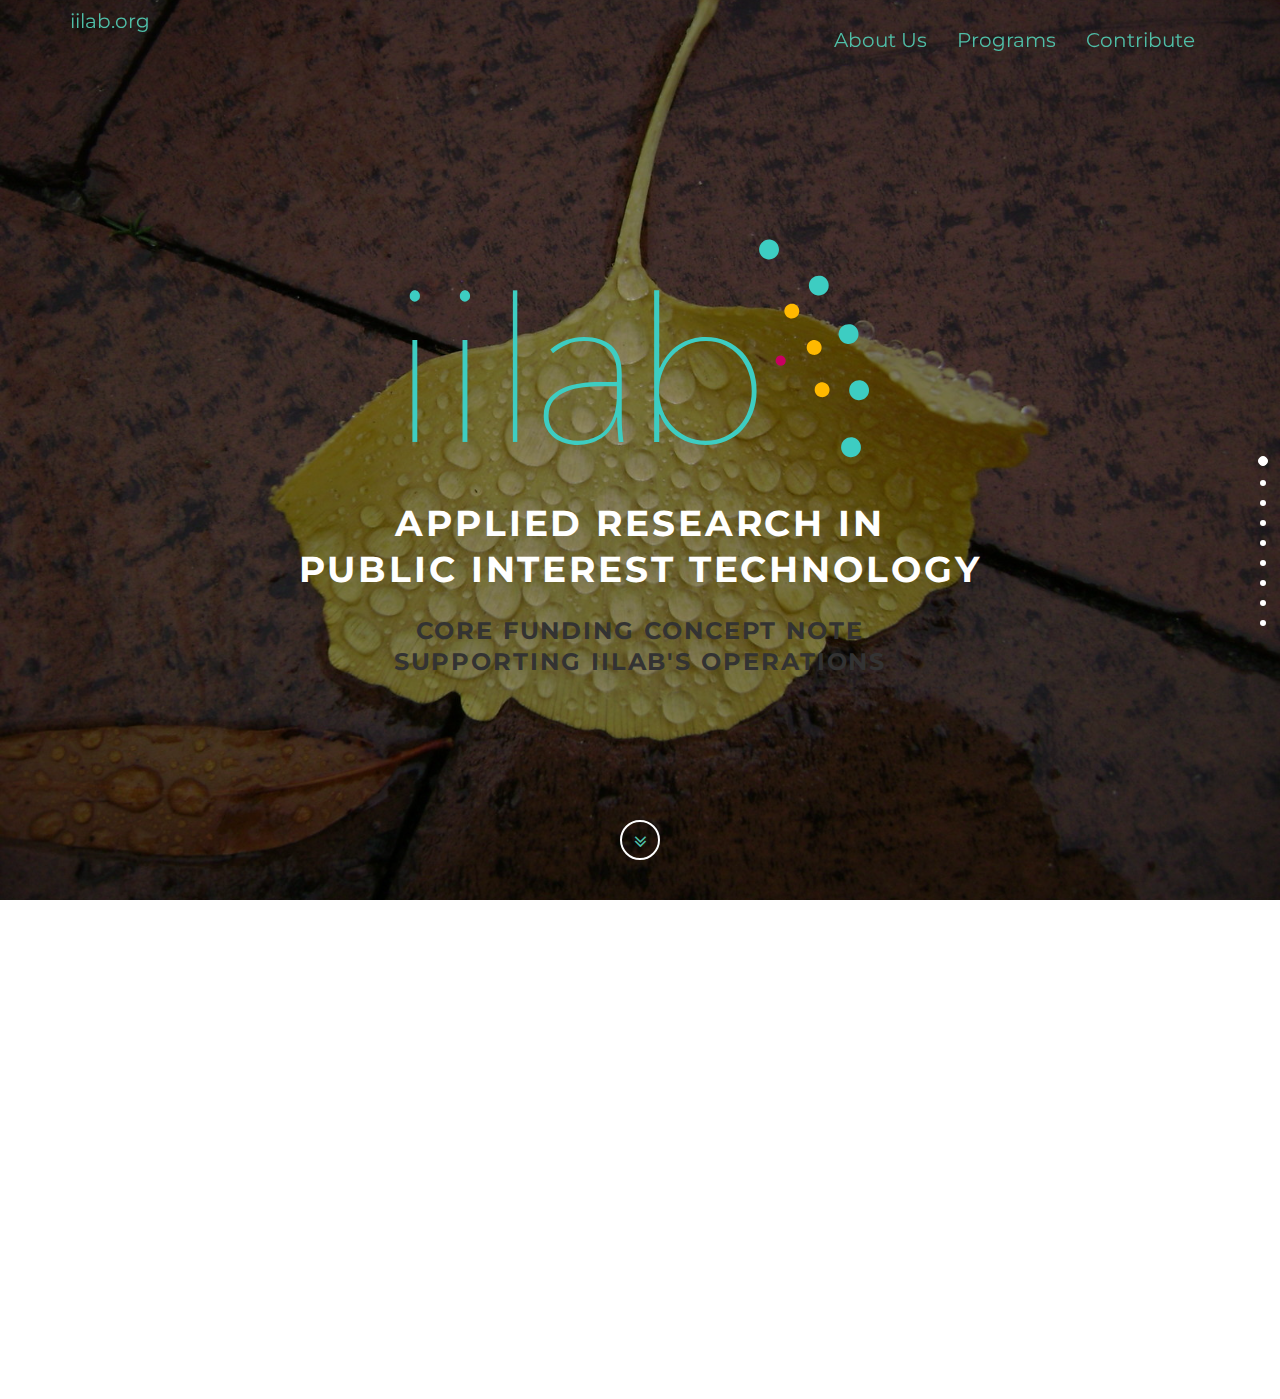
==== commit 4360d8b2: "Build 268 from GitLab-CI" ====
--- a/index.html
+++ b/index.html
@@ -1,11 +1,11 @@
 <!DOCTYPE html><html><head><meta charset="utf-8"><meta http-equiv="X-UA-Compatible" content="IE=edge"><title>Screen - Multipurpose Template By Bootstrapious.com</title><meta name="description" content=""><meta name="viewport" content="width=device-width, initial-scale=1"><meta name="robots" content="all,follow"><!-- Bootstrap and Font Awesome css--><!-- we use cdn but you can also include local files located in css directory--><link rel="stylesheet" href="http://maxcdn.bootstrapcdn.com/font-awesome/4.3.0/css/font-awesome.min.css"><link rel="stylesheet" href="css/font-awesome-animation.min.css"><link rel="stylesheet" href="http://maxcdn.bootstrapcdn.com/bootstrap/3.3.2/css/bootstrap.min.css"><!-- Google fonts - Montserrat for headings, Cardo for copy--><link rel="stylesheet" href="http://fonts.googleapis.com/css?family=Montserrat:400,700|Cardo:400,400italic,700"><link rel="stylesheet" href="css/fonts.css"><!-- onepage scroll stylesheet--><link rel="stylesheet" href="css/onepage-scroll.css"><!-- theme stylesheet--><link id="theme-stylesheet" rel="stylesheet" href="css/style.default.css"><!-- Custom stylesheet - for your changes--><link rel="stylesheet" href="css/site.css"><!-- Favicon--><link rel="shortcut icon" href="favicon.png"><!-- Tweaks for older IEs--><!--if lt IE 9script(src='https://oss.maxcdn.com/html5shiv/3.7.2/html5shiv.min.js')
 script(src='https://oss.maxcdn.com/respond/1.4.2/respond.min.js')--></head><body><nav role="navigation" class="navbar navbar-custom navbar-fixed-top"><div class="container"><div class="navbar-header"><button type="button" data-toggle="collapse" data-target=".navbar-main-collapse" class="navbar-toggle"><i class="fa fa-bars"></i></button><a href="https://iilab.org" class="navbar-brand page-scroll"><span class="light"> </span> iilab.org</a></div><!-- Collect the nav links, forms, and other content for toggling--><div class="collapse navbar-collapse navbar-right navbar-main-collapse"><ul class="nav navbar-nav"><!-- Hidden li included to remove active class from about link when scrolled up past about section--><li class="hidden"><a href="#page-top"></a></li><li><a href="#page2" class="page-scroll">About Us</a></li><li><a href="#page5" class="page-scroll">Programs</a></li><li><a href="#page9" class="page-scroll">Contribute</a></li></ul></div><!-- /.navbar-collapse--></div><!-- /.container--></nav><div class="wrapper"><div class="main"><section id="page1"><div class="overlay"></div><div class="content"><div class="container clearfix"><div class="row"><div class="col-md-8 col-md-offset-2 col-sm-12"><img src="images/iilab-logo.svg"><h2>Applied Research in<br> Public Interest Technology</h2><h4>Core Funding Concept Note<br>Supporting iilab's operations</h4></div></div></div></div><a onclick="$(&quot;.main&quot;).moveTo(2)" class="icon faa-float animated"><i class="fa fa-angle-double-down"></i></a></section><section id="page2"><a onclick="$(&quot;.main&quot;).moveTo(1)" class="icon faa-float up animated"><i class="fa fa-angle-double-up"></i></a><div class="content"><div class="container clearfix"><div class="row"><div class="col-md-6"><blockquote>
-<h5 id="what-core-funding-means-to-us.">What Core Funding Means to Us.</h5>
+<h5 id="what-core-funding-means-to-us">What Core Funding Means to Us</h5>
 </blockquote>
 <h2 id="finding-sustainability">Finding sustainability</h2>
 <p>Currently, iilab is supported by project-based funding from grants and client work. Between projects, building the organisation is mostly done through volunteer work of our team members.</p>
 <p>While fundraising will always be part of our existence, we’d like to explore new funding models to grow our core team and multiply our contributions to the community we are a part of.</p></div><div class="col-md-5 col-md-offset-1"><p><img src="images/sustain.svg" alt="" class="img-responsive img-circle"></p></div></div></div></div><a onclick="$(&quot;.main&quot;).moveTo(3)" class="icon faa-float animated"><i class="fa fa-angle-double-down"></i></a></section><section id="page3"><a onclick="$(&quot;.main&quot;).moveTo(2)" class="icon faa-float up animated"><i class="fa fa-angle-double-up"></i></a><div class="content"><div class="container clearfix"><div class="row"><div class="col-md-6"><blockquote>
-<h5 id="what-core-funding-means-to-us.-1">What Core Funding Means to Us.</h5>
+<h5 id="what-core-funding-means-to-us-1">What Core Funding Means to Us</h5>
 </blockquote>
 <h2 id="exploring-new-funding-models-to-scale">Exploring new funding models to scale</h2>
 <p>Experimenting with new approaches to work is in our DNA and we’re looking for an equally innovative funder to partner with us. Together, we could scale the impact of our governance, human rights and infrastructure programs through open innovation and collaboration, knowledge sharing and network building efforts.</p></div></div></div></div><a onclick="$(&quot;.main&quot;).moveTo(4)" class="icon faa-float animated"><i class="fa fa-angle-double-down"></i></a></section><section id="page4"><a onclick="$(&quot;.main&quot;).moveTo(3)" class="icon faa-float up animated"><i class="fa fa-angle-double-up"></i></a><div class="content"><div class="container clearfix"><div class="row services"><div class="col-md-12"><blockquote>
@@ -71,31 +71,59 @@
 </p>
 </div>
 </div>
-</div></div></div></div></div><a onclick="$(&quot;.main&quot;).moveTo(5)" class="icon faa-float animated"><i class="fa fa-angle-double-down"></i></a></section><section id="page5"><a onclick="$(&quot;.main&quot;).moveTo(4)" class="icon faa-float up animated"><i class="fa fa-angle-double-up"></i></a><div class="content"><div class="container clearfix"><div class="row"><div class="col-md-6"><h1 id="and-incorporating-innovation">And Incorporating Innovation</h1>
-<h2 id="our-innovation-pipeline">Our innovation pipeline</h2>
+</div></div></div></div></div><a onclick="$(&quot;.main&quot;).moveTo(5)" class="icon faa-float animated"><i class="fa fa-angle-double-down"></i></a></section><section id="page5"><a onclick="$(&quot;.main&quot;).moveTo(4)" class="icon faa-float up animated"><i class="fa fa-angle-double-up"></i></a><div class="content"><div class="container clearfix"><div class="row"><div class="col-md-6"><blockquote>
+<h5 id="we-are-leaders-in-innovation-1">We Are Leaders in Innovation</h5>
+</blockquote>
+<h2 id="we-grow-ideas-into-ventures">We Grow Ideas into Ventures</h2>
 <p><span style="overflow: hidden; display: inline-block; margin: 0.00px 0.00px; border: 0.00px solid #000000; transform: rotate(0.00rad) translateZ(0px); -webkit-transform: rotate(0.00rad) translateZ(0px); width: 624.00px; height: 85.42px;"><img src="https://docs.google.com/a/iilab.org/drawings/image?id=szN6IQ16-xemg9qFIzPXPQg&amp;rev=1&amp;h=85&amp;w=624&amp;ac=1" /></p>
-<p>We structure our internal value process in 2 major phases:</p>
+<p>In the <span class="c3">lab, we experiment and innovate together with partners and experts.</p>
 <ul>
-<li>In the <span class="c3">lab, we experiment and innovate together with partners and experts.</li>
 <li><span class="c3">Insight, during this phase we work toward understanding the problems that are faced by people and our partners. This process is collaborative and aims at researching and formulating a &quot;ground truth&quot;</li>
 <li><span class="c3">Innovate, during this phase we explore the possible approaches to problems and co-design solutions. We look at how existing technologies might be underutilised or how current research might inform the development of new solutions.</li>
-<li><p><span class="c3">Pilot, where we test our solutions, deploy them in the field, put them in the hands of new users and evaluate whether they effectively address problems, but are also usable, easy to maintain and sustain.</p></li>
-<li><p>At the <span class="c3">Venture stage, we take solutions that have proven impact and work toward making them scale. At the heart of this transition is the identification of a Champion which will take the lead and carry the initiative forward.</p></li>
+<li><span class="c3">Pilot, where we test our solutions, deploy them in the field, put them in the hands of new users and evaluate whether they effectively address problems, but are also usable, easy to maintain and sustain.</li>
+</ul>
+<p>At the <span class="c3">Venture stage, we take solutions that have proven impact and work toward making them scale. At the heart of this transition is the identification of a Champion which will take the lead and carry the initiative forward.</p>
+<ul>
 <li><span class="c3">Incubate, we develop the venture's strategy and operations plan. Evaluate financial sustainability approaches and partnerships,</li>
 <li><span class="c3">Launch, we provide the support to put the plans into motion and make the solution available to the public. We help make sure that the team and infrastructure behind the venture will scale.</li>
-<li><p><span class="c3">Scale, at this stage the venture is independent and only needs support related to strategic positioning and value within the broader ecosystem.</p></li>
-</ul></div></div></div></div><a onclick="$(&quot;.main&quot;).moveTo(6)" class="icon faa-float animated"><i class="fa fa-angle-double-down"></i></a></section><section id="page6"><a onclick="$(&quot;.main&quot;).moveTo(5)" class="icon faa-float up animated"><i class="fa fa-angle-double-up"></i></a><div class="content"><div class="container clearfix"><div class="row"><div class="col-md-6"><h2 id="working-openly">Working Openly</h2>
+<li><span class="c3">Scale, at this stage the venture is independent and only needs support related to strategic positioning and value within the broader ecosystem.</li>
+</ul></div></div></div></div><a onclick="$(&quot;.main&quot;).moveTo(6)" class="icon faa-float animated"><i class="fa fa-angle-double-down"></i></a></section><section id="page6"><a onclick="$(&quot;.main&quot;).moveTo(5)" class="icon faa-float up animated"><i class="fa fa-angle-double-up"></i></a><div class="content"><div class="container clearfix"><div class="row"><div class="col-md-6"><blockquote>
+<h5 id="we-are-leaders-in-innovation-2">We Are Leaders in Innovation</h5>
+</blockquote>
+<h2 id="with-a-culture-of-openness">With a Culture of Openness</h2>
 <p>On a day to day basis we embrace innovative, open and distributed modes of collaboration and organisation:</p>
 <ul>
 <li>We work with our clients as partners. We work with clients with which we share a deep appreciation of the issues they're focusing on and the reality of the organisations and funding environment in which they evolve. This creates a relationship that has enabled the development of spin off ventures like the Panic Initiative.</li>
 <li>We adopt open source collaboration practices in all aspect of our work. We push our video editing projects to github, use instant messaging and task management integrations to create transparent and efficient workflows, we reflect on our research projects with an attention to reproducibility and iterative approaches.</li>
 <li>We give value to online presence and collaboration and to offline co-working and spending face to face time.</li>
 <li>We value diversity, gender equality and make efforts to challenge common biases in the tech sector. Our collaborators are … include stats about our human resources</li>
+</ul></div></div></div></div><a onclick="$(&quot;.main&quot;).moveTo(7)" class="icon faa-float animated"><i class="fa fa-angle-double-down"></i></a></section><section id="page7"><a onclick="$(&quot;.main&quot;).moveTo(6)" class="icon faa-float up animated"><i class="fa fa-angle-double-up"></i></a><div class="content"><div class="container clearfix"><div class="row"><div class="col-md-6"><blockquote>
+<h5 id="who-are-having-an-impact">Who Are Having an Impact</h5>
+</blockquote>
+<h2 id="information-governance">Information &amp; Governance</h2>
+<p>Working with other individuals and teams in many communities, we foster ideas and encourage collaboration. We’ve been able to have some significant impacts through our 3 strategic program areas.</p>
+<p>We work on evidence-driven information frameworks helping understand influence or power structures and support decisions based on complex and interconnected information. See ECSA feasibility study, Influence Mapping network, Open Oil Corporate Navigator, DataSphere,...</p>
+<ul>
+<li>Facilitated investigations into the major corporate players in the extractive industries in certain countries, including Nigeria, Tunisia and Mozambique, with the Open Oil Data Framework.</li>
 </ul>
-<h1 id="the-next-step-is-for-you.">The Next Step is for You.</h1>
+<h2 id="human-rights-agency">Human Rights &amp; Agency</h2>
+<ul>
+<li>We work on protecting and empowering individuals at risk with methods and tools that enhance their capacity to understand, decide and act. See Panic Button, Open Integrity Index, Network Interference Consortium, Secure Hosting Coalition...</li>
+</ul>
+<p>Enabling 5000 users to alert their network in case of emergency through the Panic Button mobile application, as part of helping Human Rights defenders in 3 countries adopt risk planning methodologies.</p>
+<h2 id="infrastructure-community">Infrastructure &amp; Community</h2>
+<ul>
+<li>We work on informing the design of infrastructure and approaches to collective governance of resources which are grounded in community values. See Engineering Comes Home, Open Droplet, Water Resilience Group, Lake Tanganyika Medical Records &amp; Connectivity ...</li>
+</ul></div></div></div></div><a onclick="$(&quot;.main&quot;).moveTo(8)" class="icon faa-float animated"><i class="fa fa-angle-double-down"></i></a></section><section id="page8"><a onclick="$(&quot;.main&quot;).moveTo(7)" class="icon faa-float up animated"><i class="fa fa-angle-double-up"></i></a><div class="content"><div class="container clearfix"><div class="row"><div class="col-md-6"><blockquote>
+<h5 id="who-are-having-an-impact-1">Who Are Having an Impact</h5>
+</blockquote>
+<h2 id="with-our-track-record">With Our Track Record</h2>
+<p>(a note about projects and link to projects page?)</p></div></div></div></div><a onclick="$(&quot;.main&quot;).moveTo(9)" class="icon faa-float animated"><i class="fa fa-angle-double-down"></i></a></section><section id="page9"><a onclick="$(&quot;.main&quot;).moveTo(8)" class="icon faa-float up animated"><i class="fa fa-angle-double-up"></i></a><div class="content"><div class="container clearfix"><div class="row"><div class="col-md-6"><blockquote>
+<h5 id="the-next-step-is-for-you.">The Next Step is for You.</h5>
+</blockquote>
 <p>If you are interested in discussing a potential partnership, we can develop a proposal for core funding that could include some of the following activities:</p>
 <ul>
 <li>continue developing its portfolio of open methods and technologies and strengthen its dissemination and outreach efforts to more actively enable other organisations to learn from it,</li>
 <li>further develop its social and environmental impact through strengthening the venture team focused on scaling up successful ventures,</li>
 <li>continue to contribute perspectives and insights to funders and policy makers feeding into systemic interventions and integrated approaches to problems such as talent shortage, knowledge and effort fragmentation or lack of agility.</li>
-</ul></div></div></div></div><a onclick="$(&quot;.main&quot;).moveTo(7)" class="icon faa-float animated"><i class="fa fa-angle-double-down"></i></a></section></div></div><hr><div class="section get-help"><div class="container"><h3 class="section-heading">Want to join the initiative?</h3><p class="section-description">Join us in providing information<br>about software practices.<br>Get in touch to join the initiative !</p><a href="mailto:contact@openintegrity.org" class="button button-primary">Get in touch</a></div></div><div class="section categories"><div class="container"><div class="row"><div class="two columns">&nbsp;</div><div class="eight column category"><h4>Developed with ❤ by</h4><a href="https://iilab.org"><img src="/images/iilab_white.svg" class="u-max-full-width"></a><h5>Information Innovation Lab</h5><p>Applied research and development for public interest technology.</p></div><div class="two columns">&nbsp;</div></div></div></div></body><script src="js/jquery.min.js"></script><script src="js/tether.min.js"> </script><script src="js/bootstrap.min.js"> </script><script src="js/jquery.cookie.js"></script><script src="js/jquery.onepage-scroll.js"></script><script src="js/front.js"></script></html>+</ul></div></div></div></div><a onclick="$(&quot;.main&quot;).moveTo(10)" class="icon faa-float animated"><i class="fa fa-angle-double-down"></i></a></section></div></div><hr><div class="section get-help"><div class="container"><h3 class="section-heading">Want to join the initiative?</h3><p class="section-description">Join us in providing information<br>about software practices.<br>Get in touch to join the initiative !</p><a href="mailto:contact@openintegrity.org" class="button button-primary">Get in touch</a></div></div><div class="section categories"><div class="container"><div class="row"><div class="two columns">&nbsp;</div><div class="eight column category"><h4>Developed with ❤ by</h4><a href="https://iilab.org"><img src="/images/iilab_white.svg" class="u-max-full-width"></a><h5>Information Innovation Lab</h5><p>Applied research and development for public interest technology.</p></div><div class="two columns">&nbsp;</div></div></div></div></body><script src="js/jquery.min.js"></script><script src="js/tether.min.js"> </script><script src="js/bootstrap.min.js"> </script><script src="js/jquery.cookie.js"></script><script src="js/jquery.onepage-scroll.js"></script><script src="js/front.js"></script></html>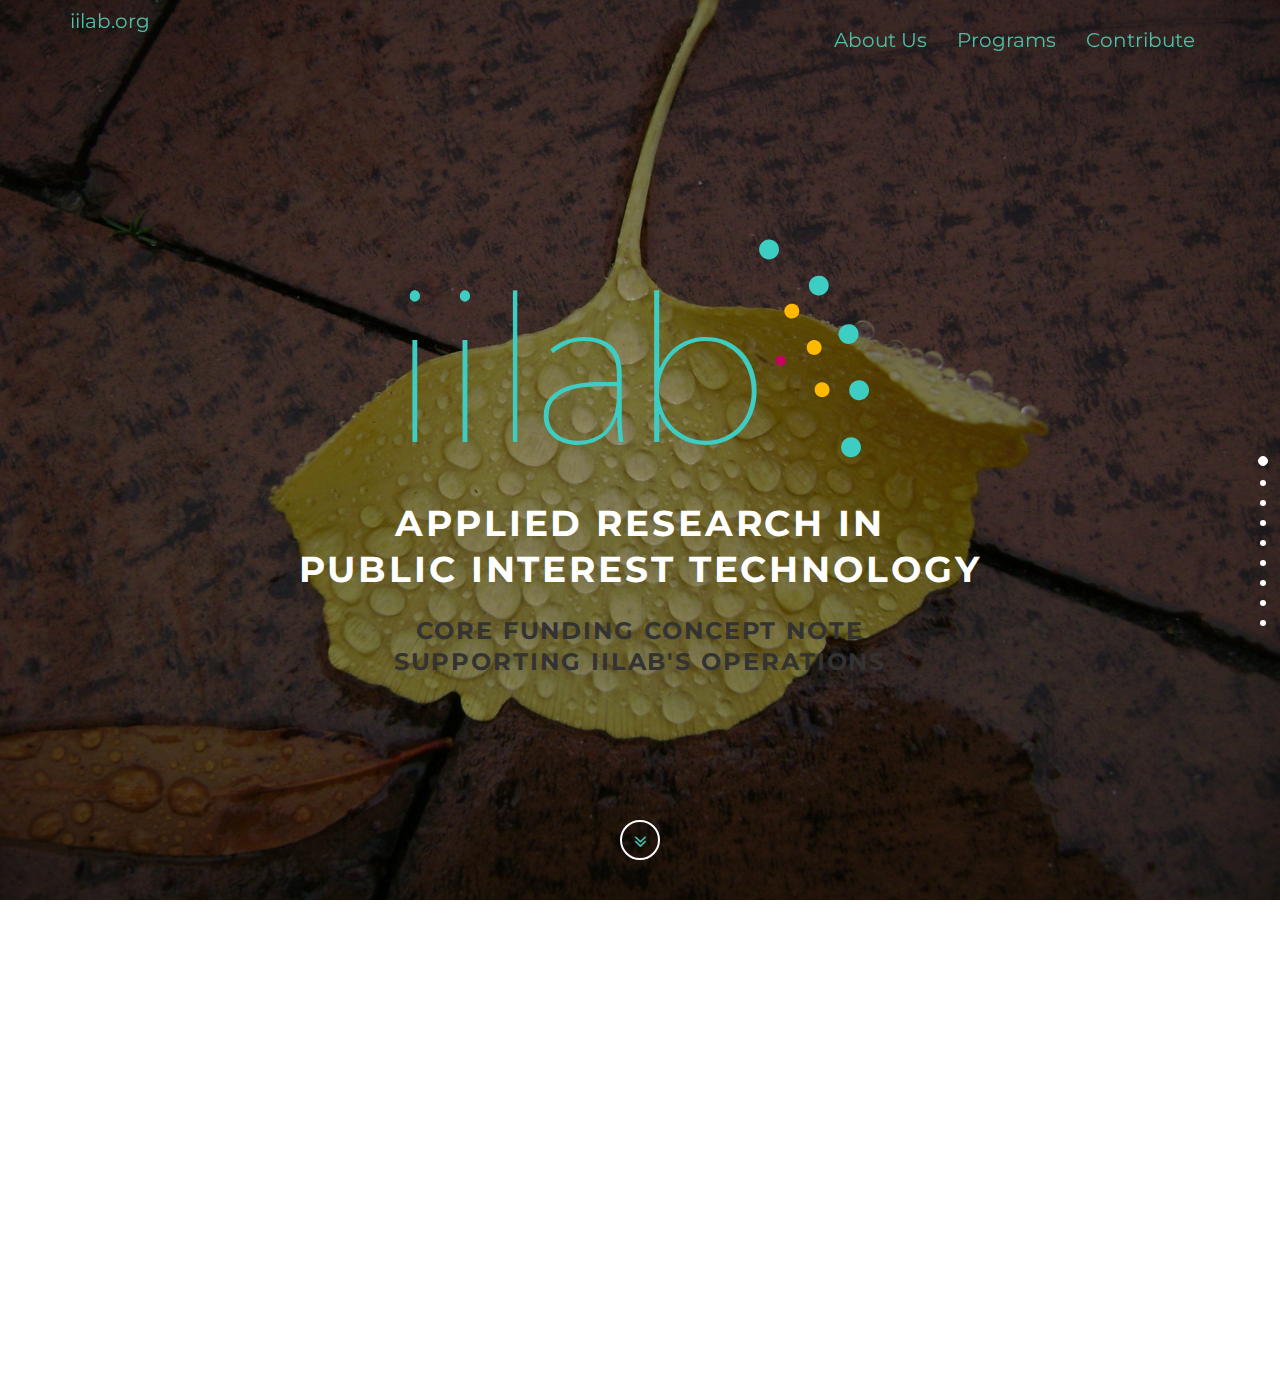
==== commit 4f10e761: "Build 272 from GitLab-CI" ====
--- a/index.html
+++ b/index.html
@@ -1,5 +1,5 @@
-<!DOCTYPE html><html><head><meta charset="utf-8"><meta http-equiv="X-UA-Compatible" content="IE=edge"><title>Screen - Multipurpose Template By Bootstrapious.com</title><meta name="description" content=""><meta name="viewport" content="width=device-width, initial-scale=1"><meta name="robots" content="all,follow"><!-- Bootstrap and Font Awesome css--><!-- we use cdn but you can also include local files located in css directory--><link rel="stylesheet" href="http://maxcdn.bootstrapcdn.com/font-awesome/4.3.0/css/font-awesome.min.css"><link rel="stylesheet" href="css/font-awesome-animation.min.css"><link rel="stylesheet" href="http://maxcdn.bootstrapcdn.com/bootstrap/3.3.2/css/bootstrap.min.css"><!-- Google fonts - Montserrat for headings, Cardo for copy--><link rel="stylesheet" href="http://fonts.googleapis.com/css?family=Montserrat:400,700|Cardo:400,400italic,700"><link rel="stylesheet" href="css/fonts.css"><!-- onepage scroll stylesheet--><link rel="stylesheet" href="css/onepage-scroll.css"><!-- theme stylesheet--><link id="theme-stylesheet" rel="stylesheet" href="css/style.default.css"><!-- Custom stylesheet - for your changes--><link rel="stylesheet" href="css/site.css"><!-- Favicon--><link rel="shortcut icon" href="favicon.png"><!-- Tweaks for older IEs--><!--if lt IE 9script(src='https://oss.maxcdn.com/html5shiv/3.7.2/html5shiv.min.js')
-script(src='https://oss.maxcdn.com/respond/1.4.2/respond.min.js')--></head><body><nav role="navigation" class="navbar navbar-custom navbar-fixed-top"><div class="container"><div class="navbar-header"><button type="button" data-toggle="collapse" data-target=".navbar-main-collapse" class="navbar-toggle"><i class="fa fa-bars"></i></button><a href="https://iilab.org" class="navbar-brand page-scroll"><span class="light"> </span> iilab.org</a></div><!-- Collect the nav links, forms, and other content for toggling--><div class="collapse navbar-collapse navbar-right navbar-main-collapse"><ul class="nav navbar-nav"><!-- Hidden li included to remove active class from about link when scrolled up past about section--><li class="hidden"><a href="#page-top"></a></li><li><a href="#page2" class="page-scroll">About Us</a></li><li><a href="#page5" class="page-scroll">Programs</a></li><li><a href="#page9" class="page-scroll">Contribute</a></li></ul></div><!-- /.navbar-collapse--></div><!-- /.container--></nav><div class="wrapper"><div class="main"><section id="page1"><div class="overlay"></div><div class="content"><div class="container clearfix"><div class="row"><div class="col-md-8 col-md-offset-2 col-sm-12"><img src="images/iilab-logo.svg"><h2>Applied Research in<br> Public Interest Technology</h2><h4>Core Funding Concept Note<br>Supporting iilab's operations</h4></div></div></div></div><a onclick="$(&quot;.main&quot;).moveTo(2)" class="icon faa-float animated"><i class="fa fa-angle-double-down"></i></a></section><section id="page2"><a onclick="$(&quot;.main&quot;).moveTo(1)" class="icon faa-float up animated"><i class="fa fa-angle-double-up"></i></a><div class="content"><div class="container clearfix"><div class="row"><div class="col-md-6"><blockquote>
+<!DOCTYPE html><html><head><meta charset="utf-8"><meta http-equiv="X-UA-Compatible" content="IE=edge"><title>Screen - Multipurpose Template By Bootstrapious.com</title><meta name="description" content=""><meta name="viewport" content="width=device-width, initial-scale=1"><meta name="robots" content="all,follow"><!-- Bootstrap and Font Awesome css--><!-- we use cdn but you can also include local files located in css directory--><link rel="stylesheet" href="//maxcdn.bootstrapcdn.com/font-awesome/4.3.0/css/font-awesome.min.css"><link rel="stylesheet" href="css/font-awesome-animation.min.css"><link rel="stylesheet" href="//maxcdn.bootstrapcdn.com/bootstrap/3.3.2/css/bootstrap.min.css"><!-- Google fonts - Montserrat for headings, Cardo for copy--><link rel="stylesheet" href="//fonts.googleapis.com/css?family=Montserrat:400,700|Cardo:400,400italic,700"><link rel="stylesheet" href="css/fonts.css"><!-- onepage scroll stylesheet--><link rel="stylesheet" href="css/onepage-scroll.css"><!-- theme stylesheet--><link id="theme-stylesheet" rel="stylesheet" href="css/style.default.css"><!-- Custom stylesheet - for your changes--><link rel="stylesheet" href="css/site.css"><!-- Favicon--><link rel="shortcut icon" href="favicon.png"><!-- Tweaks for older IEs--><!--if lt IE 9script(src='//oss.maxcdn.com/html5shiv/3.7.2/html5shiv.min.js')
+script(src='//oss.maxcdn.com/respond/1.4.2/respond.min.js')--></head><body><nav role="navigation" class="navbar navbar-custom navbar-fixed-top"><div class="container"><div class="navbar-header"><button type="button" data-toggle="collapse" data-target=".navbar-main-collapse" class="navbar-toggle"><i class="fa fa-bars"></i></button><a href="https://iilab.org" class="navbar-brand page-scroll"><span class="light"> </span> iilab.org</a></div><!-- Collect the nav links, forms, and other content for toggling--><div class="collapse navbar-collapse navbar-right navbar-main-collapse"><ul class="nav navbar-nav"><!-- Hidden li included to remove active class from about link when scrolled up past about section--><li class="hidden"><a href="#page-top"></a></li><li><a href="#page2" class="page-scroll">About Us</a></li><li><a href="#page5" class="page-scroll">Programs</a></li><li><a href="#page9" class="page-scroll">Contribute</a></li></ul></div><!-- /.navbar-collapse--></div><!-- /.container--></nav><div class="wrapper"><div class="main"><section id="page1"><div class="overlay"></div><div class="content"><div class="container clearfix"><div class="row"><div class="col-md-8 col-md-offset-2 col-sm-12"><img src="images/iilab-logo.svg"><h2>Applied Research in<br> Public Interest Technology</h2><h4>Core Funding Concept Note<br>Supporting iilab's operations</h4></div></div></div></div><a onclick="$(&quot;.main&quot;).moveTo(2)" class="icon faa-float animated"><i class="fa fa-angle-double-down"></i></a></section><section id="page2"><a onclick="$(&quot;.main&quot;).moveTo(1)" class="icon faa-float up animated"><i class="fa fa-angle-double-up"></i></a><div class="content"><div class="container clearfix"><div class="row"><div class="col-md-6"><blockquote>
 <h5 id="what-core-funding-means-to-us">What Core Funding Means to Us</h5>
 </blockquote>
 <h2 id="finding-sustainability">Finding sustainability</h2>
@@ -119,8 +119,9 @@
 </blockquote>
 <h2 id="with-our-track-record">With Our Track Record</h2>
 <p>(a note about projects and link to projects page?)</p></div></div></div></div><a onclick="$(&quot;.main&quot;).moveTo(9)" class="icon faa-float animated"><i class="fa fa-angle-double-down"></i></a></section><section id="page9"><a onclick="$(&quot;.main&quot;).moveTo(8)" class="icon faa-float up animated"><i class="fa fa-angle-double-up"></i></a><div class="content"><div class="container clearfix"><div class="row"><div class="col-md-6"><blockquote>
-<h5 id="the-next-step-is-for-you.">The Next Step is for You.</h5>
+<h5 id="the-next-step-is-for-you">The Next Step is for You</h5>
 </blockquote>
+<h2 id="fund-us">Fund Us</h2>
 <p>If you are interested in discussing a potential partnership, we can develop a proposal for core funding that could include some of the following activities:</p>
 <ul>
 <li>continue developing its portfolio of open methods and technologies and strengthen its dissemination and outreach efforts to more actively enable other organisations to learn from it,</li>
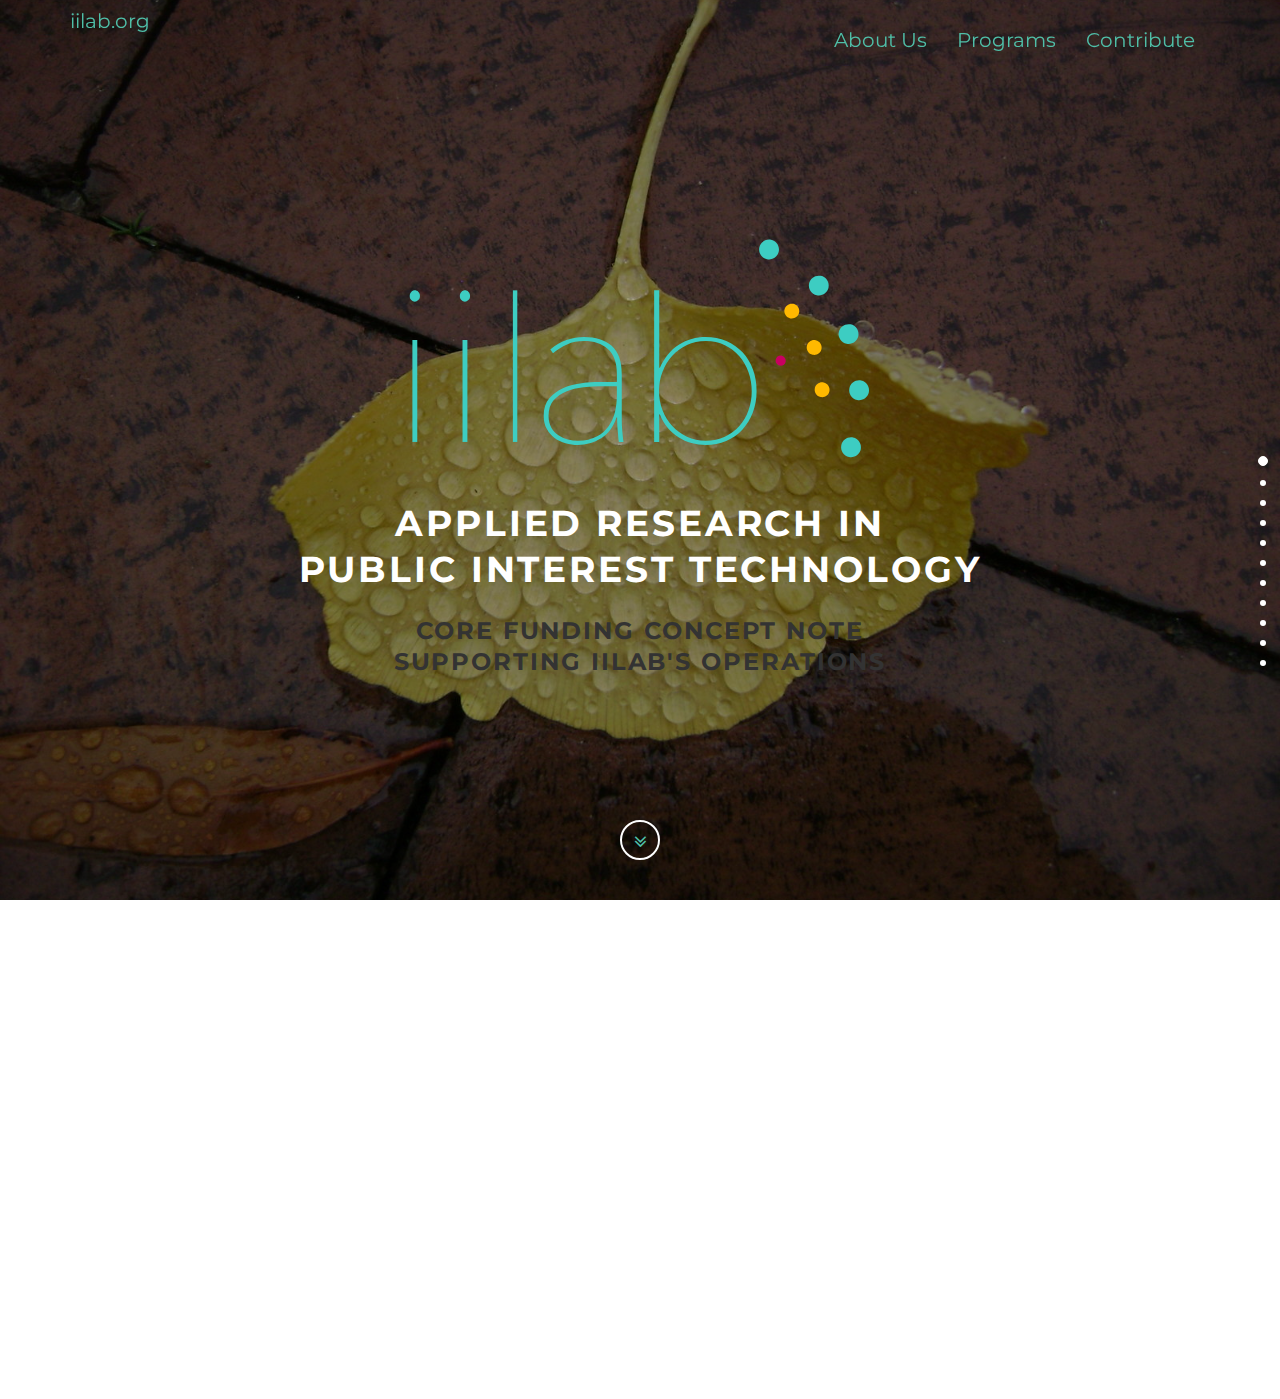
==== commit 73fd57c1: "Build 274 from GitLab-CI" ====
--- a/index.html
+++ b/index.html
@@ -93,32 +93,40 @@
 <h2 id="with-a-culture-of-openness">With a Culture of Openness</h2>
 <p>On a day to day basis we embrace innovative, open and distributed modes of collaboration and organisation:</p>
 <ul>
-<li>We work with our clients as partners. We work with clients with which we share a deep appreciation of the issues they're focusing on and the reality of the organisations and funding environment in which they evolve. This creates a relationship that has enabled the development of spin off ventures like the Panic Initiative.</li>
-<li>We adopt open source collaboration practices in all aspect of our work. We push our video editing projects to github, use instant messaging and task management integrations to create transparent and efficient workflows, we reflect on our research projects with an attention to reproducibility and iterative approaches.</li>
-<li>We give value to online presence and collaboration and to offline co-working and spending face to face time.</li>
-<li>We value diversity, gender equality and make efforts to challenge common biases in the tech sector. Our collaborators are … include stats about our human resources</li>
+<li>We work with our clients as partners and love what they do.</li>
+<li>We adopt open source collaboration practices in all aspect of our work.</li>
+<li>We value both online and offline coommunication.</li>
+<li>We value diversity, gender equality and make efforts to challenge common biases in the tech sector.</li>
 </ul></div></div></div></div><a onclick="$(&quot;.main&quot;).moveTo(7)" class="icon faa-float animated"><i class="fa fa-angle-double-down"></i></a></section><section id="page7"><a onclick="$(&quot;.main&quot;).moveTo(6)" class="icon faa-float up animated"><i class="fa fa-angle-double-up"></i></a><div class="content"><div class="container clearfix"><div class="row"><div class="col-md-6"><blockquote>
 <h5 id="who-are-having-an-impact">Who Are Having an Impact</h5>
 </blockquote>
 <h2 id="information-governance">Information &amp; Governance</h2>
 <p>Working with other individuals and teams in many communities, we foster ideas and encourage collaboration. We’ve been able to have some significant impacts through our 3 strategic program areas.</p>
+<blockquote>
 <p>We work on evidence-driven information frameworks helping understand influence or power structures and support decisions based on complex and interconnected information. See ECSA feasibility study, Influence Mapping network, Open Oil Corporate Navigator, DataSphere,...</p>
+</blockquote>
 <ul>
 <li>Facilitated investigations into the major corporate players in the extractive industries in certain countries, including Nigeria, Tunisia and Mozambique, with the Open Oil Data Framework.</li>
-</ul>
+</ul></div></div></div></div><a onclick="$(&quot;.main&quot;).moveTo(8)" class="icon faa-float animated"><i class="fa fa-angle-double-down"></i></a></section><section id="page8"><a onclick="$(&quot;.main&quot;).moveTo(7)" class="icon faa-float up animated"><i class="fa fa-angle-double-up"></i></a><div class="content"><div class="container clearfix"><div class="row"><div class="col-md-6"><blockquote>
+<h5 id="who-are-having-an-impact-1">Who Are Having an Impact</h5>
+</blockquote>
 <h2 id="human-rights-agency">Human Rights &amp; Agency</h2>
 <ul>
 <li>We work on protecting and empowering individuals at risk with methods and tools that enhance their capacity to understand, decide and act. See Panic Button, Open Integrity Index, Network Interference Consortium, Secure Hosting Coalition...</li>
 </ul>
+<blockquote>
 <p>Enabling 5000 users to alert their network in case of emergency through the Panic Button mobile application, as part of helping Human Rights defenders in 3 countries adopt risk planning methodologies.</p>
+</blockquote></div></div></div></div><a onclick="$(&quot;.main&quot;).moveTo(9)" class="icon faa-float animated"><i class="fa fa-angle-double-down"></i></a></section><section id="page9"><a onclick="$(&quot;.main&quot;).moveTo(8)" class="icon faa-float up animated"><i class="fa fa-angle-double-up"></i></a><div class="content"><div class="container clearfix"><div class="row"><div class="col-md-6"><blockquote>
+<h5 id="who-are-having-an-impact-2">Who Are Having an Impact</h5>
+</blockquote>
 <h2 id="infrastructure-community">Infrastructure &amp; Community</h2>
 <ul>
 <li>We work on informing the design of infrastructure and approaches to collective governance of resources which are grounded in community values. See Engineering Comes Home, Open Droplet, Water Resilience Group, Lake Tanganyika Medical Records &amp; Connectivity ...</li>
-</ul></div></div></div></div><a onclick="$(&quot;.main&quot;).moveTo(8)" class="icon faa-float animated"><i class="fa fa-angle-double-down"></i></a></section><section id="page8"><a onclick="$(&quot;.main&quot;).moveTo(7)" class="icon faa-float up animated"><i class="fa fa-angle-double-up"></i></a><div class="content"><div class="container clearfix"><div class="row"><div class="col-md-6"><blockquote>
-<h5 id="who-are-having-an-impact-1">Who Are Having an Impact</h5>
+</ul></div></div></div></div><a onclick="$(&quot;.main&quot;).moveTo(10)" class="icon faa-float animated"><i class="fa fa-angle-double-down"></i></a></section><section id="page10"><a onclick="$(&quot;.main&quot;).moveTo(9)" class="icon faa-float up animated"><i class="fa fa-angle-double-up"></i></a><div class="content"><div class="container clearfix"><div class="row"><div class="col-md-6"><blockquote>
+<h5 id="who-are-having-an-impact-3">Who Are Having an Impact</h5>
 </blockquote>
 <h2 id="with-our-track-record">With Our Track Record</h2>
-<p>(a note about projects and link to projects page?)</p></div></div></div></div><a onclick="$(&quot;.main&quot;).moveTo(9)" class="icon faa-float animated"><i class="fa fa-angle-double-down"></i></a></section><section id="page9"><a onclick="$(&quot;.main&quot;).moveTo(8)" class="icon faa-float up animated"><i class="fa fa-angle-double-up"></i></a><div class="content"><div class="container clearfix"><div class="row"><div class="col-md-6"><blockquote>
+<p>(a note about projects and link to projects page?)</p></div></div></div></div><a onclick="$(&quot;.main&quot;).moveTo(11)" class="icon faa-float animated"><i class="fa fa-angle-double-down"></i></a></section><section id="page11"><a onclick="$(&quot;.main&quot;).moveTo(10)" class="icon faa-float up animated"><i class="fa fa-angle-double-up"></i></a><div class="content"><div class="container clearfix"><div class="row"><div class="col-md-6"><blockquote>
 <h5 id="the-next-step-is-for-you">The Next Step is for You</h5>
 </blockquote>
 <h2 id="fund-us">Fund Us</h2>
@@ -127,4 +135,4 @@
 <li>continue developing its portfolio of open methods and technologies and strengthen its dissemination and outreach efforts to more actively enable other organisations to learn from it,</li>
 <li>further develop its social and environmental impact through strengthening the venture team focused on scaling up successful ventures,</li>
 <li>continue to contribute perspectives and insights to funders and policy makers feeding into systemic interventions and integrated approaches to problems such as talent shortage, knowledge and effort fragmentation or lack of agility.</li>
-</ul></div></div></div></div><a onclick="$(&quot;.main&quot;).moveTo(10)" class="icon faa-float animated"><i class="fa fa-angle-double-down"></i></a></section></div></div><hr><div class="section get-help"><div class="container"><h3 class="section-heading">Want to join the initiative?</h3><p class="section-description">Join us in providing information<br>about software practices.<br>Get in touch to join the initiative !</p><a href="mailto:contact@openintegrity.org" class="button button-primary">Get in touch</a></div></div><div class="section categories"><div class="container"><div class="row"><div class="two columns">&nbsp;</div><div class="eight column category"><h4>Developed with ❤ by</h4><a href="https://iilab.org"><img src="/images/iilab_white.svg" class="u-max-full-width"></a><h5>Information Innovation Lab</h5><p>Applied research and development for public interest technology.</p></div><div class="two columns">&nbsp;</div></div></div></div></body><script src="js/jquery.min.js"></script><script src="js/tether.min.js"> </script><script src="js/bootstrap.min.js"> </script><script src="js/jquery.cookie.js"></script><script src="js/jquery.onepage-scroll.js"></script><script src="js/front.js"></script></html>+</ul></div></div></div></div><a onclick="$(&quot;.main&quot;).moveTo(12)" class="icon faa-float animated"><i class="fa fa-angle-double-down"></i></a></section></div></div><hr><div class="section get-help"><div class="container"><h3 class="section-heading">Want to join the initiative?</h3><p class="section-description">Join us in providing information<br>about software practices.<br>Get in touch to join the initiative !</p><a href="mailto:contact@openintegrity.org" class="button button-primary">Get in touch</a></div></div><div class="section categories"><div class="container"><div class="row"><div class="two columns">&nbsp;</div><div class="eight column category"><h4>Developed with ❤ by</h4><a href="https://iilab.org"><img src="/images/iilab_white.svg" class="u-max-full-width"></a><h5>Information Innovation Lab</h5><p>Applied research and development for public interest technology.</p></div><div class="two columns">&nbsp;</div></div></div></div></body><script src="js/jquery.min.js"></script><script src="js/tether.min.js"> </script><script src="js/bootstrap.min.js"> </script><script src="js/jquery.cookie.js"></script><script src="js/jquery.onepage-scroll.js"></script><script src="js/front.js"></script></html>